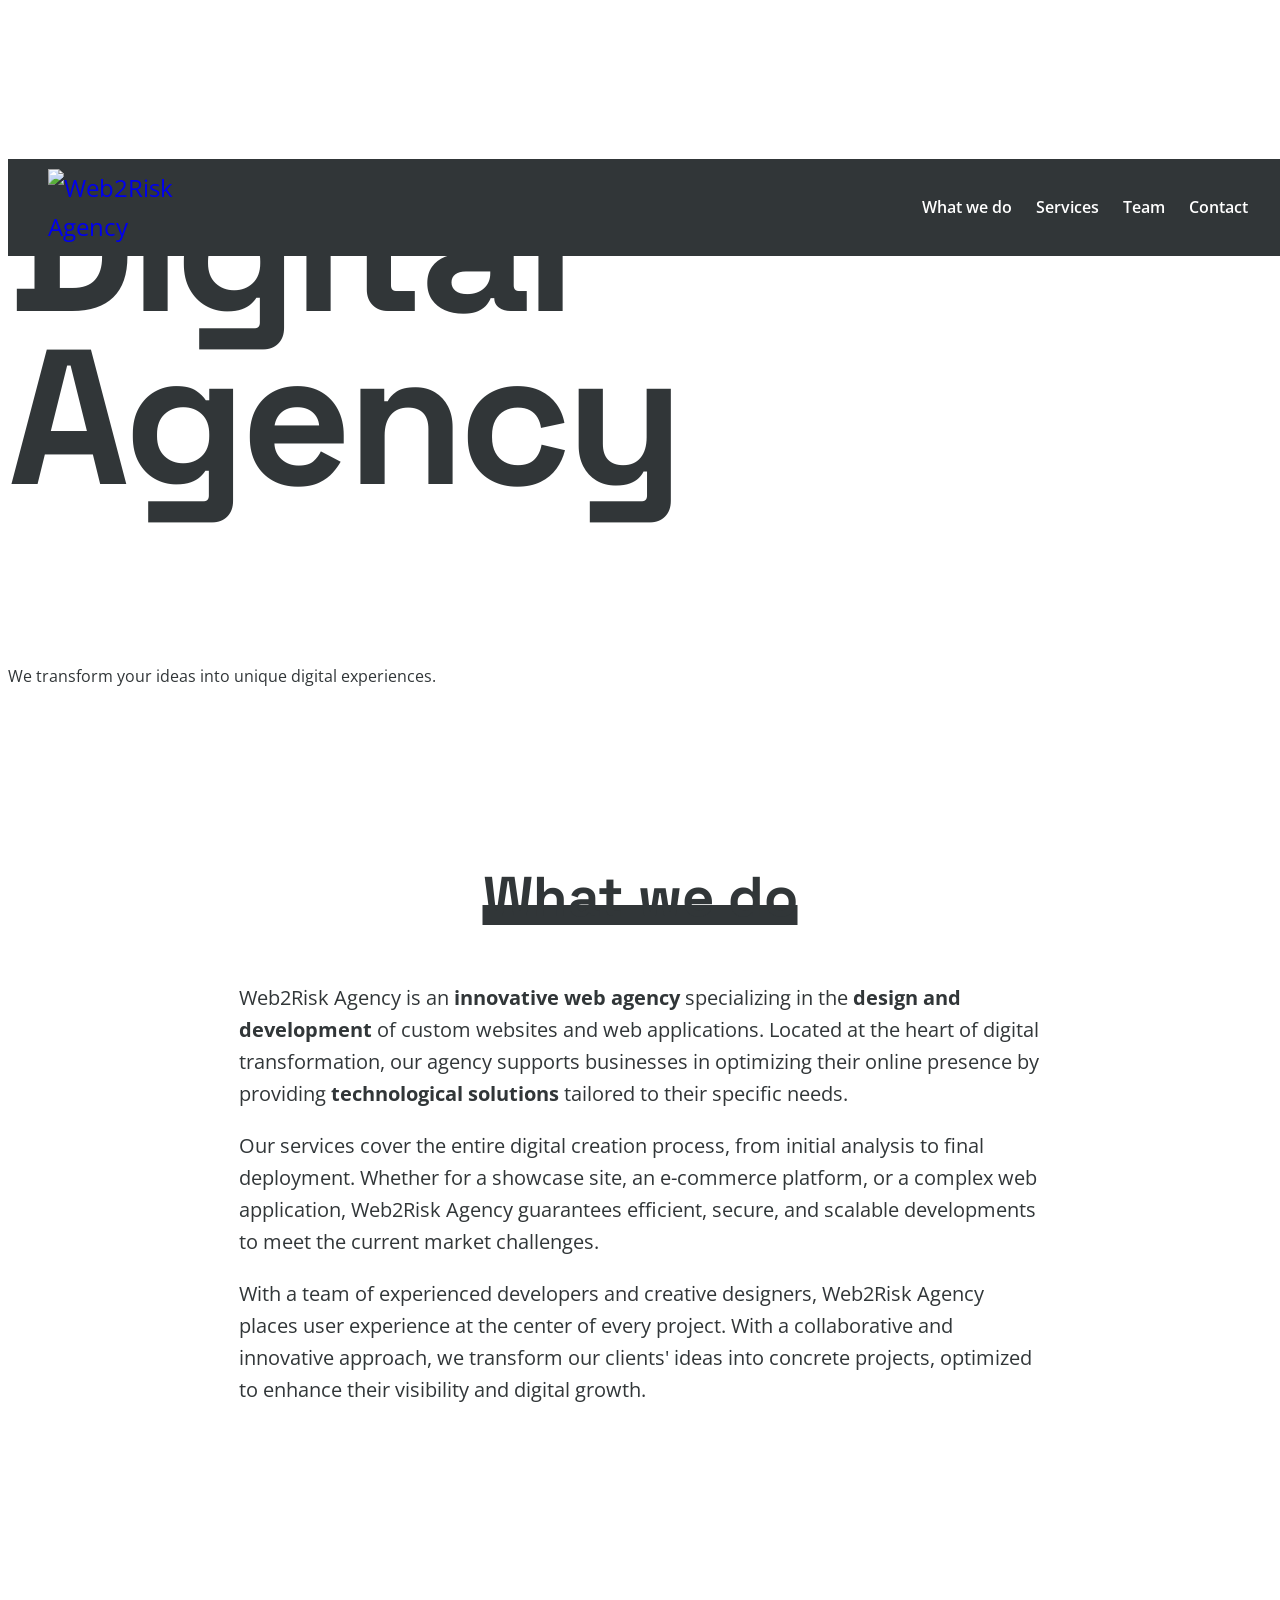
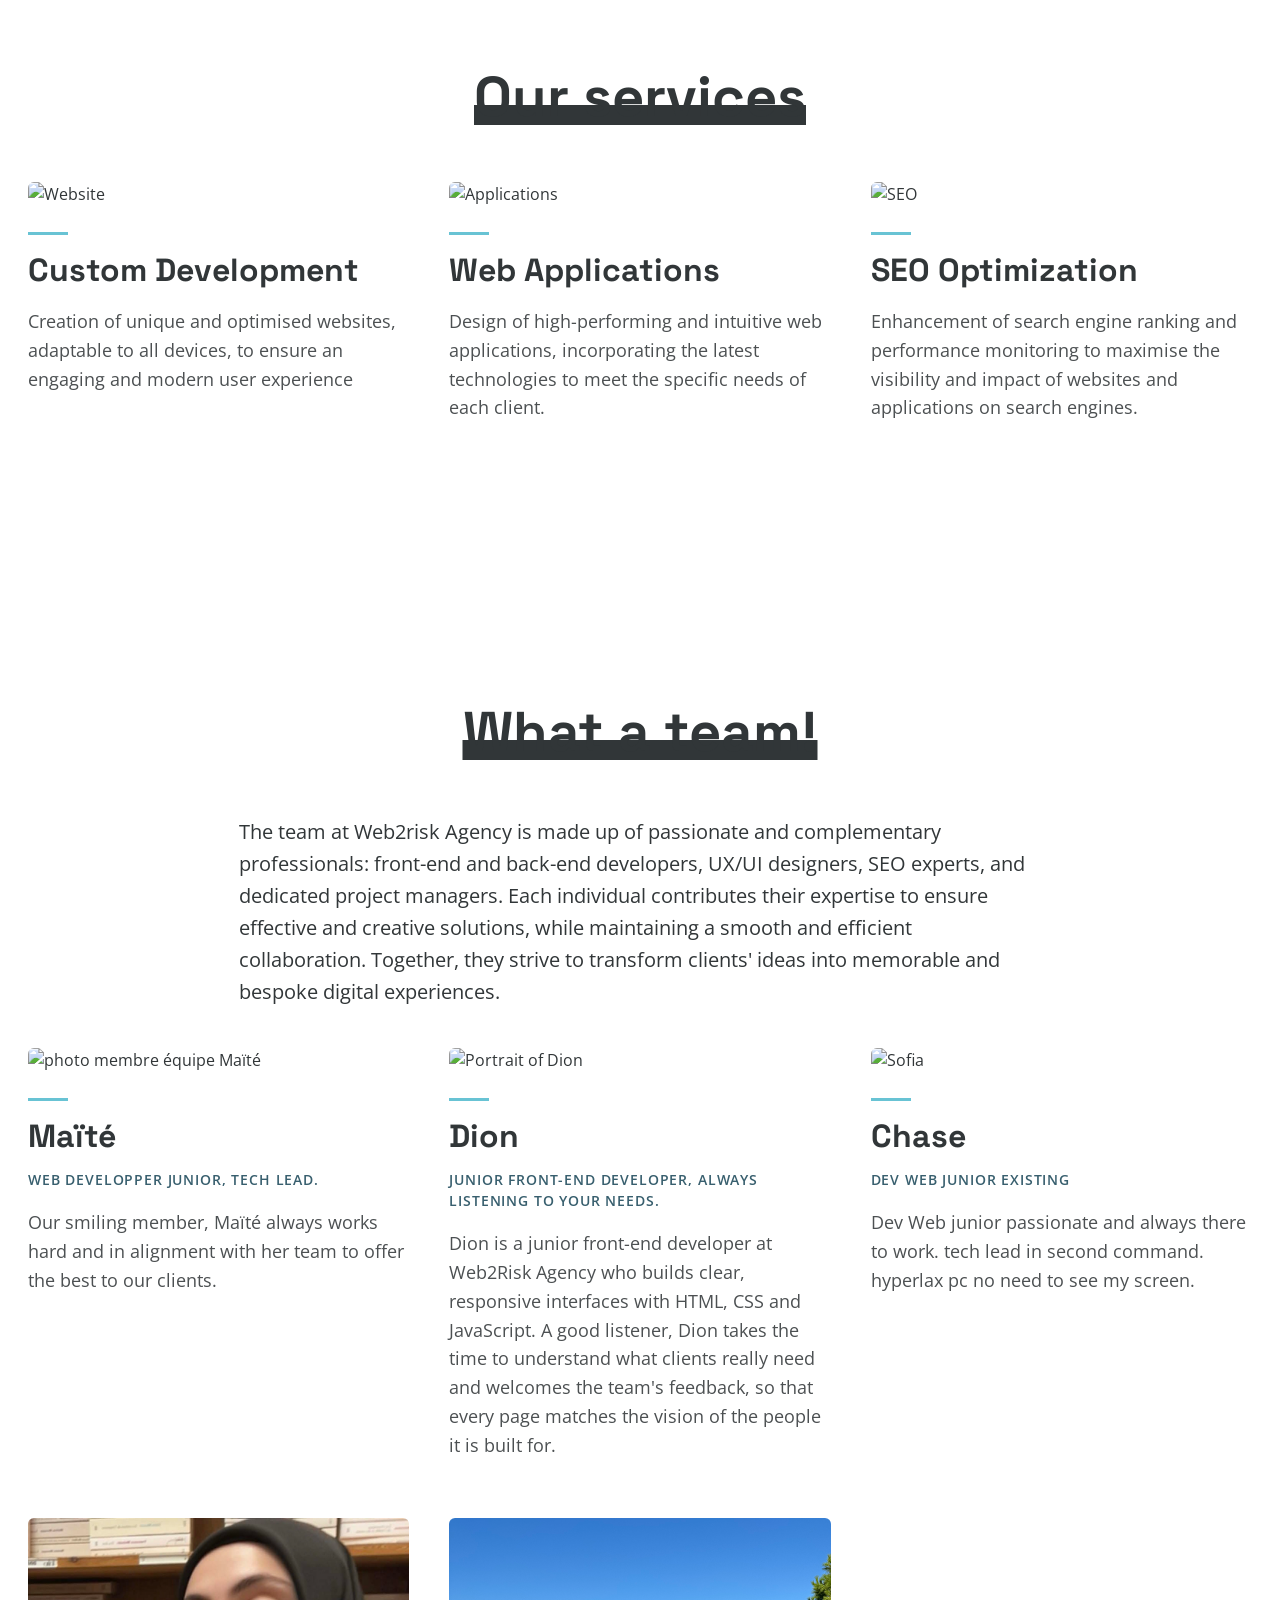
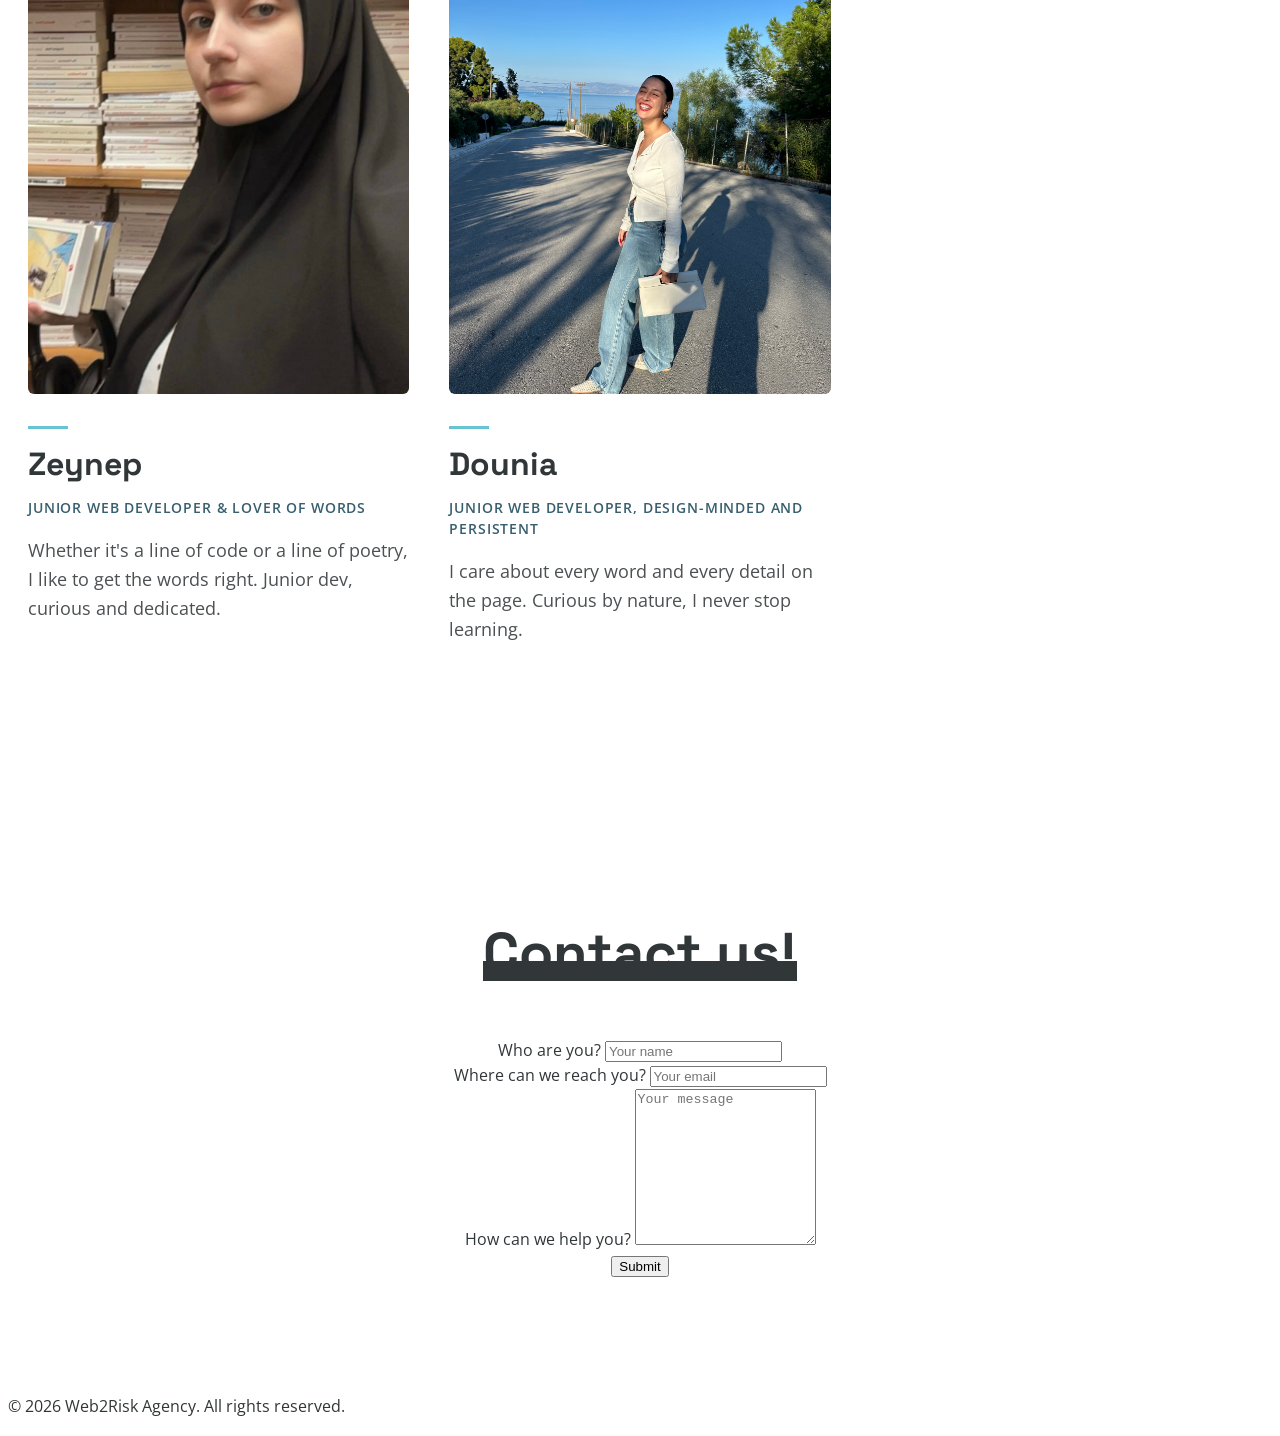
==== index.html @ e130cb5d "Finition de l'ajout des balises dans le head" ====
<!DOCTYPE html>
<html lang="en">
  <head>
    <meta charset="UTF-8">
    <meta name="viewport" content="width=device-width, initial-scale=1.0">

    <title>Web2Risk Agency – Custom websites, web apps & SEO</title>
    <meta name="description" content="Web2Risk Agency designs custom websites and web applications, and boosts your online visibility with SEO. Turn your ideas into unique digital experiences.">

    <meta property="og:title" content="TechDev - Custom websites, web apps & SEO">
    <meta property="og:description" content="TechDev designs custom websites and web applications, and boosts your online visibility with SEO. Turn your ideas into unique digital experiences.">
    <meta property="og:image" content="https://http-production-c087.up.railway.app/assets/img/logo/og-preview.jpg">
    <meta property="og:image:alt" content="Logo TechDev, agence de création de sites web sur mesure">
    <meta property="og:type" content="website">
    <meta property="og:url" content="https://http-production-c087.up.railway.app/">

    <link rel="preconnect" href="https://fonts.googleapis.com">
    <link rel="preconnect" href="https://fonts.gstatic.com" crossorigin>
    <link href="https://fonts.googleapis.com/css2?family=Open+Sans:ital,wght@0,300..800;1,300..800&family=Space+Grotesk:wght@300..700&display=swap" rel="stylesheet">
    <link rel="stylesheet" href="assets/css/reset.css">
    <link rel="stylesheet" href="assets/css/base.css">
    <link rel="stylesheet" href="assets/css/header.css">
    <link rel="stylesheet" href="assets/css/hero.css">
    <link rel="stylesheet" href="assets/css/sections.css">
    <link rel="stylesheet" href="assets/css/cards.css">
    <link rel="stylesheet" href="assets/css/contact.css">
    <link rel="stylesheet" href="assets/css/footer.css">
  </head>
  <body>
    <header>
      <nav class="container">
        <a href="#home" class="logo">
          <img src="./assets/img/logo/web-2-risk-web-agency-white.webp" alt="Web2Risk Agency" width="360" height="138">
        </a>

        <ul class="nav-links">
          <li><a href="#about">What we do</a></li>
          <li><a href="#services">Services</a></li>
          <li><a href="#team">Team</a></li>
          <li><a href="#contact">Contact</a></li>
        </ul>
        
        <div class="burger">
          <span></span>
          <span></span>
          <span></span>
        </div>
      </nav>
    </header>

    <main>
      <section id="home" class="hero">
        <h1><span>Digital Agency</span></h1>
        <p>We transform your ideas into unique digital experiences.</p>
        <div class="overlay"></div>
      </section>
  
      <section id="about" class="section about container">
        <h2>What we do</h2>
  
        <p>Web2Risk Agency is an <strong>innovative web agency</strong> specializing in the <strong>design and development</strong> of custom websites and web applications. Located at the heart of digital transformation, our agency supports businesses in optimizing their online presence by providing <strong>technological solutions</strong> tailored to their specific needs.</p>
        <p>Our services cover the entire digital creation process, from initial analysis to final deployment. Whether for a showcase site, an e-commerce platform, or a complex web application, Web2Risk Agency guarantees efficient, secure, and scalable developments to meet the current market challenges.</p>
        <p>With a team of experienced developers and creative designers, Web2Risk Agency places user experience at the center of every project. With a collaborative and innovative approach, we transform our clients' ideas into concrete projects, optimized to enhance their visibility and digital growth.</p>
      </section>
  
      <section id="services" class="section services container">
        <h2>Our services</h2>
  
        <div class="service-cards">
          <div class="card">
            <img src="./assets/img/services/websites.webp" alt="Website" width="1000" height="656" loading="lazy">
  
            <div class="card-content">
              <h3>Custom Development</h3>
              <p>Creation of unique and optimised websites, adaptable to all devices, to ensure an engaging and modern user experience</p>
            </div>
          </div>
  
          <div class="card">
            <img src="./assets/img/services/applications.webp" alt="Applications" width="1000" height="664" loading="lazy">
            
            <div class="card-content">
              <h3>Web Applications</h3>
              <p>Design of high-performing and intuitive web applications, incorporating the latest technologies to meet the specific needs of each client.</p>
            </div>
          </div>
  
          <div class="card">
            <img src="./assets/img/services/seo.webp" alt="SEO" width="1000" height="668" loading="lazy">
  
            <div class="card-content">
              <h3>SEO Optimization</h3>
              <p>Enhancement of search engine ranking and performance monitoring to maximise the visibility and impact of websites and applications on search engines.</p>
            </div>
          </div>
        </div>
      </section>
  
      <section id="team" class="section team container">
        <h2>What a team!</h2>
        
        <p class="intro">The team at Web2risk Agency is made up of passionate and complementary professionals: front-end and back-end developers, UX/UI designers, SEO experts, and dedicated project managers. Each individual contributes their expertise to ensure effective and creative solutions, while maintaining a smooth and efficient collaboration. Together, they strive to transform clients' ideas into memorable and bespoke digital experiences.</p>

        <div class="team-cards">
          <div class="card">
            <img src="./assets/img/equipe/maite.webp" alt="photo membre équipe Maïté" width="1000" height="1500" loading="lazy">
  
            <div class="card-content">
              <h3>Maïté</h3>
              <p class="card-intro">Web Developper junior, Tech lead.</p>
              <p> Our smiling member, Maïté always works hard and in alignment with her team to offer the best to our clients.</p>
            </div>
          </div>
  
          <div class="card">
            <img src="./assets/img/equipe/dion.webp" alt="Portrait of Dion" width="1000" height="1500" loading="lazy">
  
            <div class="card-content">
              <h3>Dion</h3>
              <p class="card-intro">Junior Front-End Developer, always listening to your needs.</p>
              <p>Dion is a junior front-end developer at Web2Risk Agency who builds clear, responsive interfaces with HTML, CSS and JavaScript. A good listener, Dion takes the time to understand what clients really need and welcomes the team's feedback, so that every page matches the vision of the people it is built for.</p>
            </div>
          </div>
  
          <div class="card">
            <img src="./assets/img/equipe/Untitled.webp" alt="Sofia" width="1000" height="1500" loading="lazy">
  
            <div class="card-content">
              <h3>Chase</h3>
              <p class="card-intro">Dev Web junior existing</p>
              <p>Dev Web junior passionate and always there to work. tech lead in second command.  hyperlax pc no need to see my screen.  </p>
            </div>
          </div>

            <div class="card">
            <img src="./assets/img/equipe/zeynep.jpg" alt="Photo de Zeynep" width="1000" height="1500" loading="lazy">
  
              <div class="card-content">
                <h3>Zeynep</h3>
                <p class="card-intro">Junior Web Developer & Lover of Words</p>
                <p>Whether it's a line of code or a line of poetry, I like to get the words right. Junior dev, curious and dedicated.</p>
              </div>
              </div>
              <div class="card">
            <img src="./assets/img/equipe/Dounia.jpeg" alt="Photo de Dounia" width="1000" height="1500" loading="lazy">
              <div class="card-content">
                <h3>Dounia</h3>
                <p class="card-intro">Junior Web Developer, design-minded and persistent</p>
                <p>I care about every word and every detail on the page. Curious by nature, I never stop learning.</p>
              </div>
          </div>
        </div>
      </section>
  
      <section id="contact" class="section contact">
        <h2>Contact us!</h2>
  
        <span class="status"></span>
  
        <form id="contact-form" action="mail.php" method="POST">
          <div class="form-group">
            <label for="name">Who are you?</label>
            <input type="text" id="name" name="name" placeholder="Your name" required>
          </div>
          
          <div class="form-group">
            <label for="email">Where can we reach you?</label>
            <input type="email" id="email" name="email" placeholder="Your email" required>
          </div>
  
          <div class="form-group">
            <label for="message">How can we help you?</label>
            <textarea id="message" name="message" placeholder="Your message" rows="10" required></textarea>
          </div>
          
          <button id="form-trigger" type="submit">Submit</button>
        </form>
      </section>
    </main>

    <footer>
      <p>&copy; 2026 Web2Risk Agency. All rights reserved.</p>
    </footer>

    <script src="assets/js/scripts.js"></script>
  </body>
</html>
---- assets/css/base.css ----
:root {
  --school-bus-yellow: #fddb00;
  --white: #ffffff;
  --air-force-blue: #568ea3;
  --sky-blue: #68c3d4;
  --onyx: #313638;
  --air-force-blue-dark: color-mix(in oklab, var(--air-force-blue), black 25%);
  --font-family: 'Open Sans', sans-serif;
  --font-family-heading: 'Space Grotesk', sans-serif;
  --space-section: 100px;
  --space-block: 40px;
  --space-text: 20px;
  --gutter: 20px;
  --width-narrow: 500px;
  --text-h2: 3.5rem;
  --text-h3: 2rem;
  --text-lead: 1.25rem;
  --text-body: 1.125rem;
  --text-ui: 1rem;
  --text-small: 0.875rem;
}

/** General elements and typography **/
body {
  font-family: var(--font-family);
  line-height: 1.6;
  color: var(--onyx);
}

h1, h2, h3, h4, h5, h6 {
  font-family: var(--font-family-heading);
}

h1 {
  font-size: clamp(4.5rem, 15vw, 12rem);
  line-height: 0.9;
  letter-spacing: -0.03em;
}

h2 {
  font-size: var(--text-h2);
  font-weight: 700 px;
  margin-bottom: var(--space-block);
  text-decoration: underline;
  text-decoration-color: color-mix(in oklp, var(--sky-blue), white 50%);
  text-decoration-thickness: 0.35em;
  text-underline-offset: -0.2em;
  text-decoration-skip-ink: none;
}

h3 {
  font-size: var(--text-h3);
}

strong {
  font-weight: 700;
}

.container {
  max-width: 1360px;
  margin: 0 auto;
  padding: 0 var(--gutter);
}

/* Responsive */
@media (max-width: 768px) {
  :root {
    --space-section: 60px;
    --text-h2: 2.5rem;
    --text-h3: 1.5rem;
    --text-lead: 1.125rem;
    --text-body: 1rem;
  }
}
---- assets/css/header.css ----
header {
  background: var(--onyx);
  padding: 10px var(--gutter);
  position: fixed;
  width: calc(100% - 2 * var(--gutter));
  z-index: 1000;
}

header nav {
  display: flex;
  align-items: center;
  max-width: 1360px;
  margin: 0 auto;
}

header .logo {
  display: inline-block;
  font-size: 1.5rem;
  text-decoration: none;
}

header .logo img {
  max-width: 180px;
  height: auto;
}

header .nav-links {
  margin-left: auto;
}

header .nav-links li {
  display: inline-block;
  margin: 0 0 0 20px;
}

header .nav-links a {
  position: relative;
  padding-bottom: 4px;
  color: var(--white);
  text-decoration: none;
  font-weight: 600;
  transition: color 0.3s;
}

header .nav-links a:hover {
  color: var(--school-bus-yellow);
}

header .nav-links a::after {
  content: "";
  position: absolute;
  left: 0;
  bottom: 0;
  width: 100%;
  height: 3px;
  background: var(--school-bus-yellow);
  transform: scaleX(0);
  transform-origin: left;
  transition: transform 0.3s ease;
}

header .nav-links a:hover::after,
header .nav-links a:focus-visible::after {
  transform: scaleX(1);
}

/* Responsive */
@media (max-width: 768px) {
  header .container {
    padding-left: 10px;
    padding-right: 10px;
  }

  .nav-links {
    position: absolute;
    top: 100%;
    right: 0;
    background-color: var(--onyx);
    width: 100%;
    height: 100vh;
    transform: translateX(100%);
  }

  header .nav-links li {
    display: block;
    margin: 20px;
  }

  .nav-links.nav-active {
    transform: translateX(0);
  }

  .burger {
    display: flex;
    flex-direction: column;
    justify-content: space-between;
    height: 30px;
    cursor: pointer;
    margin-left: auto;
  }

  .burger span {
    display: block;
    height: 3px;
    width: 25px;
    background-color: var(--onyx);
    border-radius: 3px;
    transition: all 0.3s ease-in-out;
  }

  .burger.toggle span:nth-child(1) {
    transform: rotate(45deg) translate(5px, 5px);
  }

  .burger.toggle span:nth-child(2) {
    opacity: 0;
  }

  .burger.toggle span:nth-child(3) {
    transform: rotate(-45deg) translate(5px, -5px);
  }
}

@media (prefers-reduced-motion: reduce) {
  header .nav-links a::after {
    transition: none;
  }
}
---- assets/css/sections.css ----
.section {
  padding: var(--space-section) var(--gutter);
  text-align: center;
}

/* Same width as two card columns */
.about p, .intro {
  max-width: calc((100% - 2 * var(--space-block)) / 3 * 2 + var(--space-block));
  margin: 0 auto var(--space-text) auto;
  text-align: left;
  font-size: var(--text-lead);
}

.about p:last-child {
  margin-bottom: 0;
}

.intro {
  margin-bottom: var(--space-block);
}

/* Responsive */
@media (max-width: 768px) {
  .about p, .intro {
    max-width: none;
  max-width: var(--width-narrow);

  }
}
---- assets/css/cards.css ----
.service-cards, .team-cards {
  display: grid;
  grid-template-columns: repeat(3, 1fr);
  gap: var(--space-block);
}

.card {
  text-align: left;

  img {
    width: 100%;
    height: auto;
    aspect-ratio: 3 / 2;
    object-fit: cover;
    border-radius: 6px;
    transition: transform 0.3s ease, box-shadow 0.3s ease;
  }

  &:hover img {
    transform: translateY(-4px);
    box-shadow: 0 12px 24px rgba(49, 54, 56, 0.15);
  }
}

.team-cards .card img {
  aspect-ratio: 4 / 5;
  object-position: center top;
}

.card-content {
  padding-top: 24px;

  &::before {
    content: "";
    display: block;
    width: 40px;
    height: 3px;
    margin-bottom: 16px;
    background: var(--sky-blue);
  }

  p.card-intro {
    margin-bottom: 12px;
    font-size: 0.875rem;
    font-weight: 600;
    text-transform: uppercase;
    letter-spacing: 0.06em;
    line-height: 1.5;
    color: var(--air-force-blue-dark);
  }

  p {
    font-size: var(--text-body);
    color: color-mix(in oklab, var(--onyx), white 15%);
  }
}

.card h3 {
  margin: 0 0 8px 0;
  font-weight: 700;
  line-height: 1.2;
}

/* Responsive: one column, as wide as the form, instead of 2 cards + 1 orphan */
@media (max-width: 900px) {
  .service-cards, .team-cards {
    grid-template-columns: 1fr;
    max-width: var(--width-narrow);
    margin: 0 auto;
  }
}

@media (prefers-reduced-motion: reduce){
  .card img,
  .card:hover img {
    transition: none;
    transform: none;
  }
}
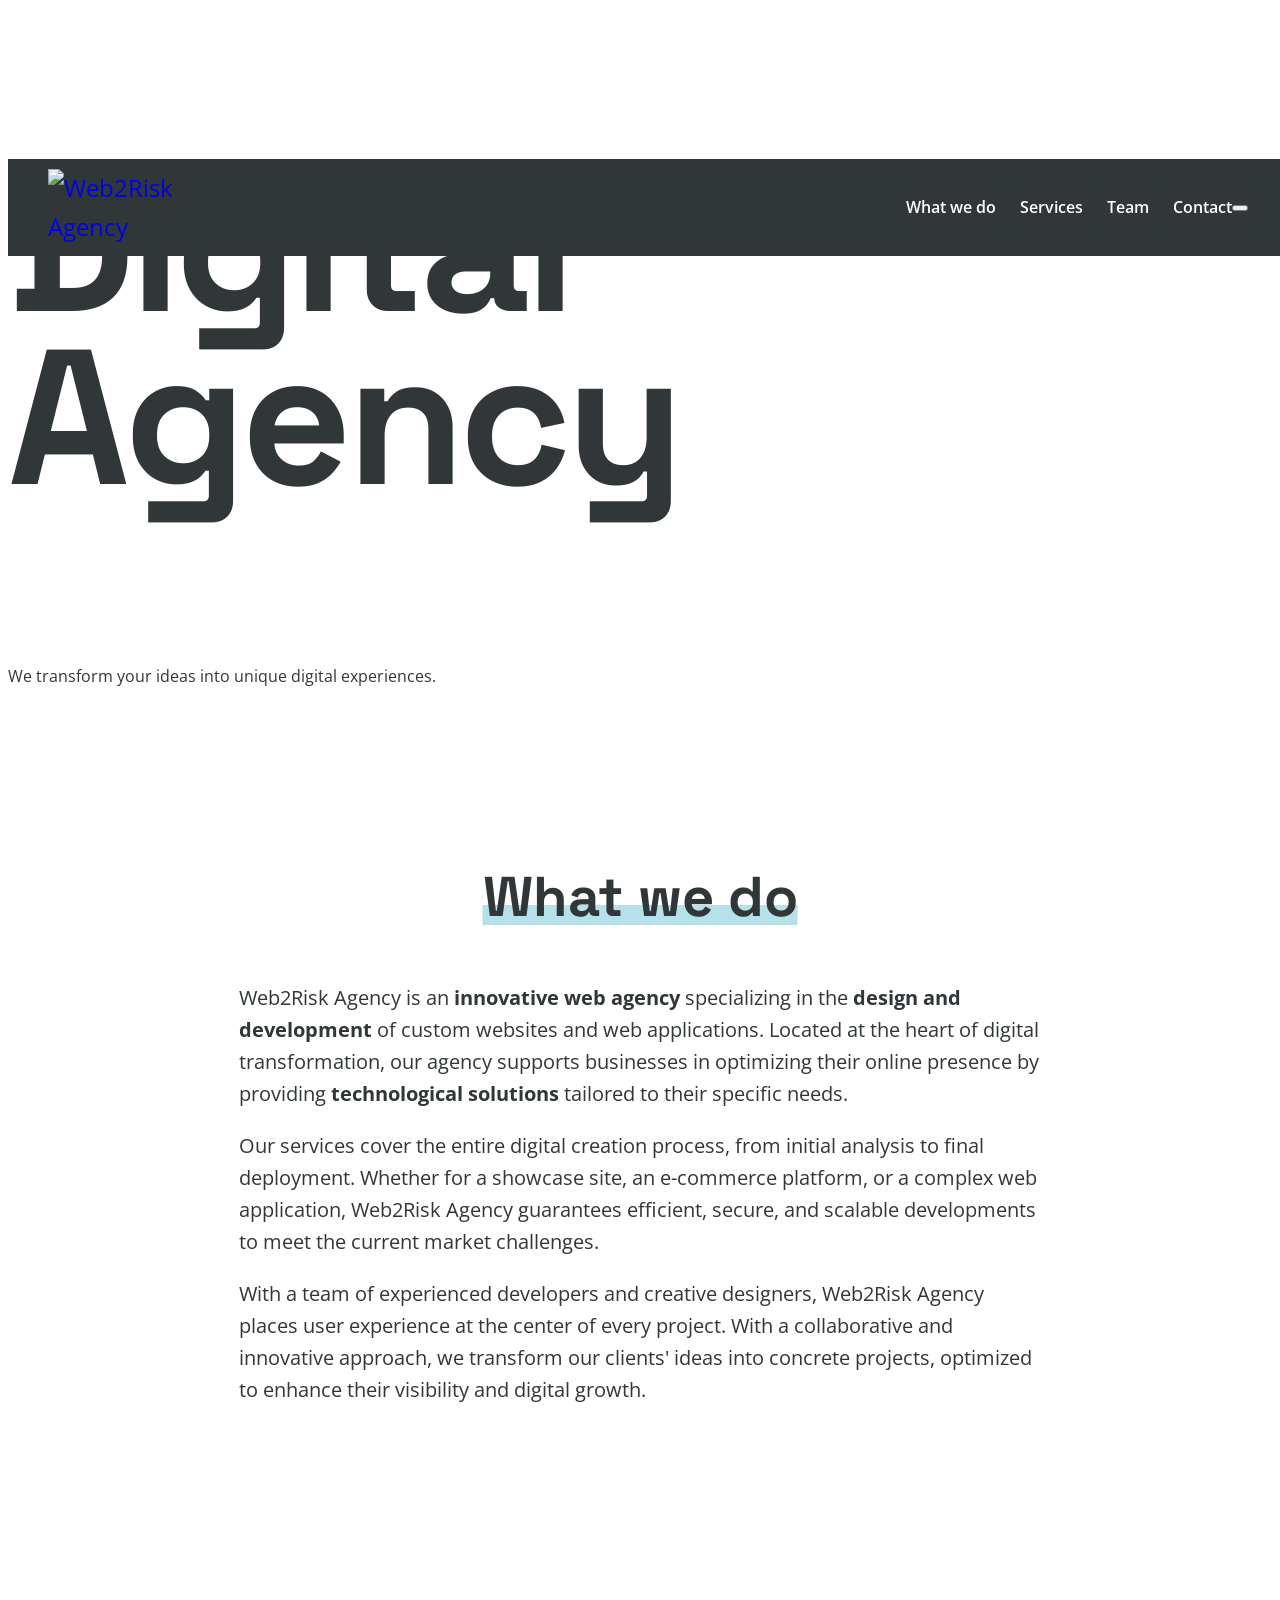
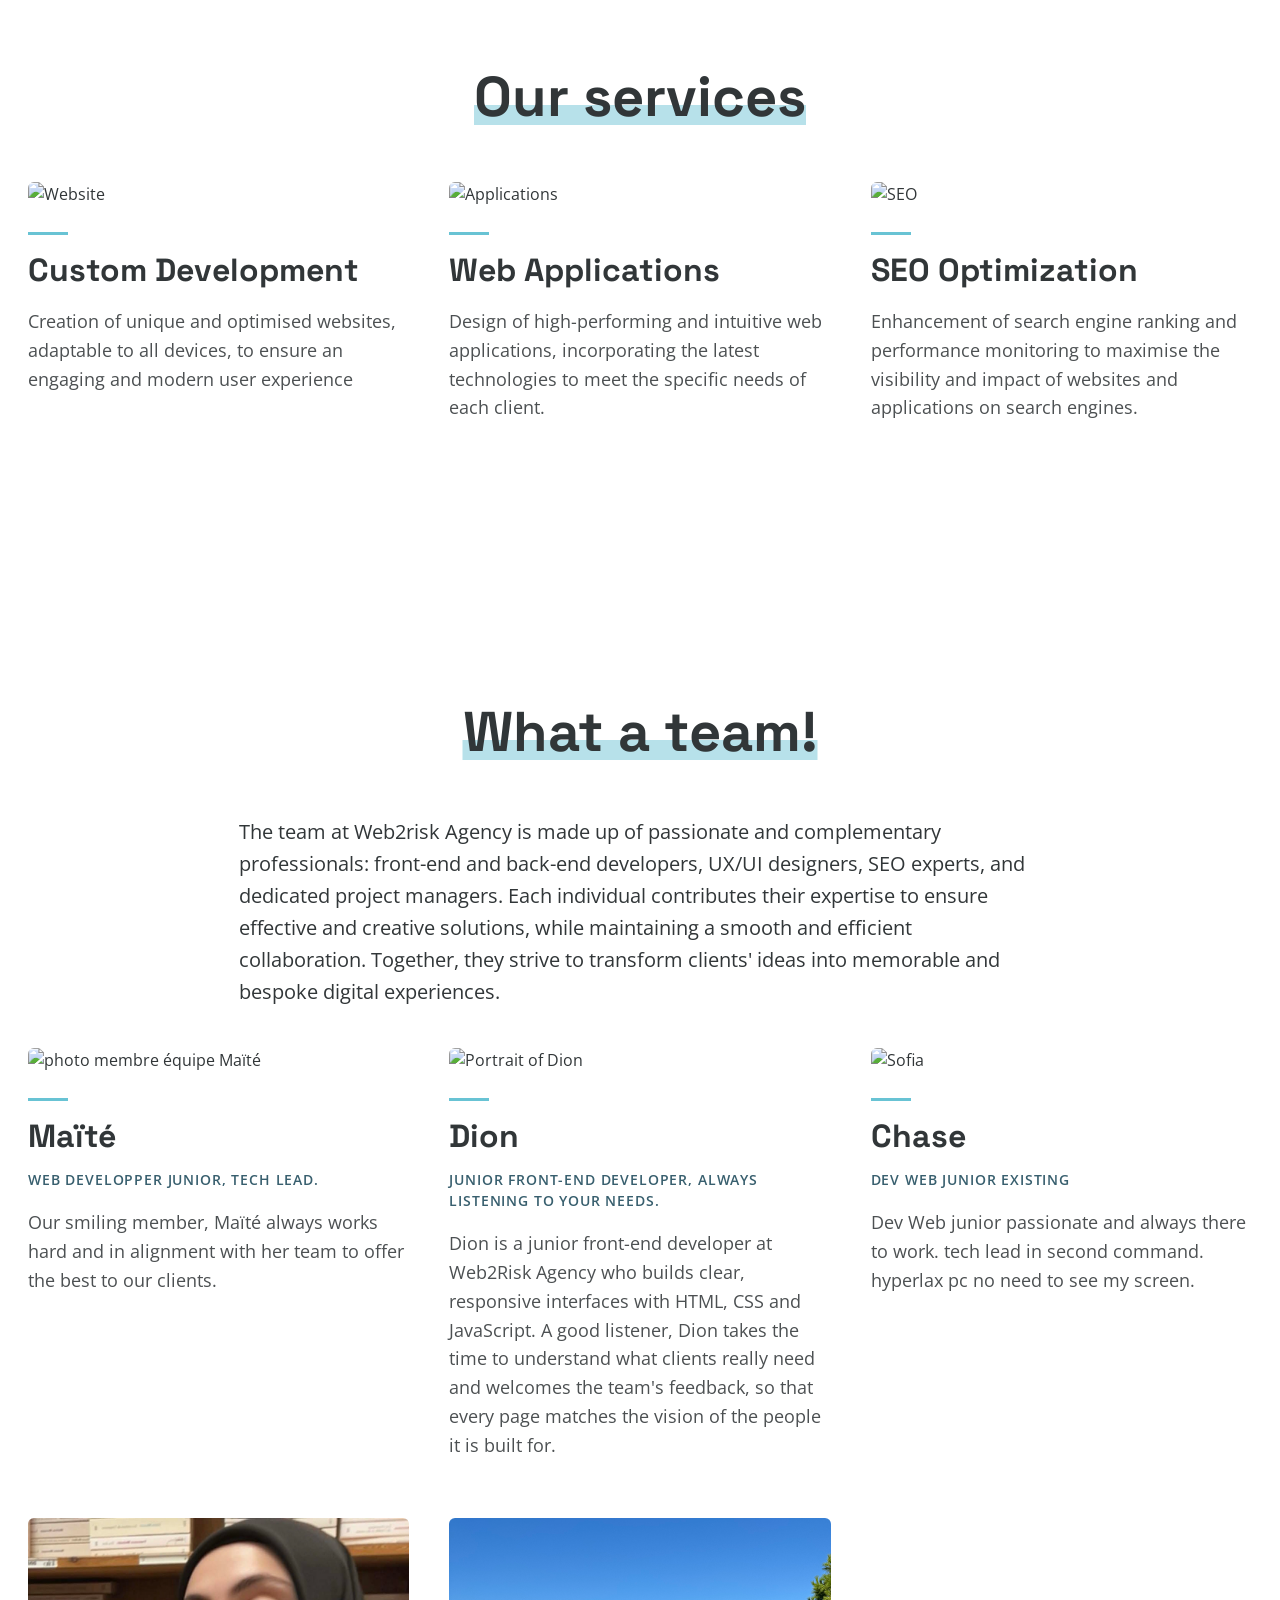
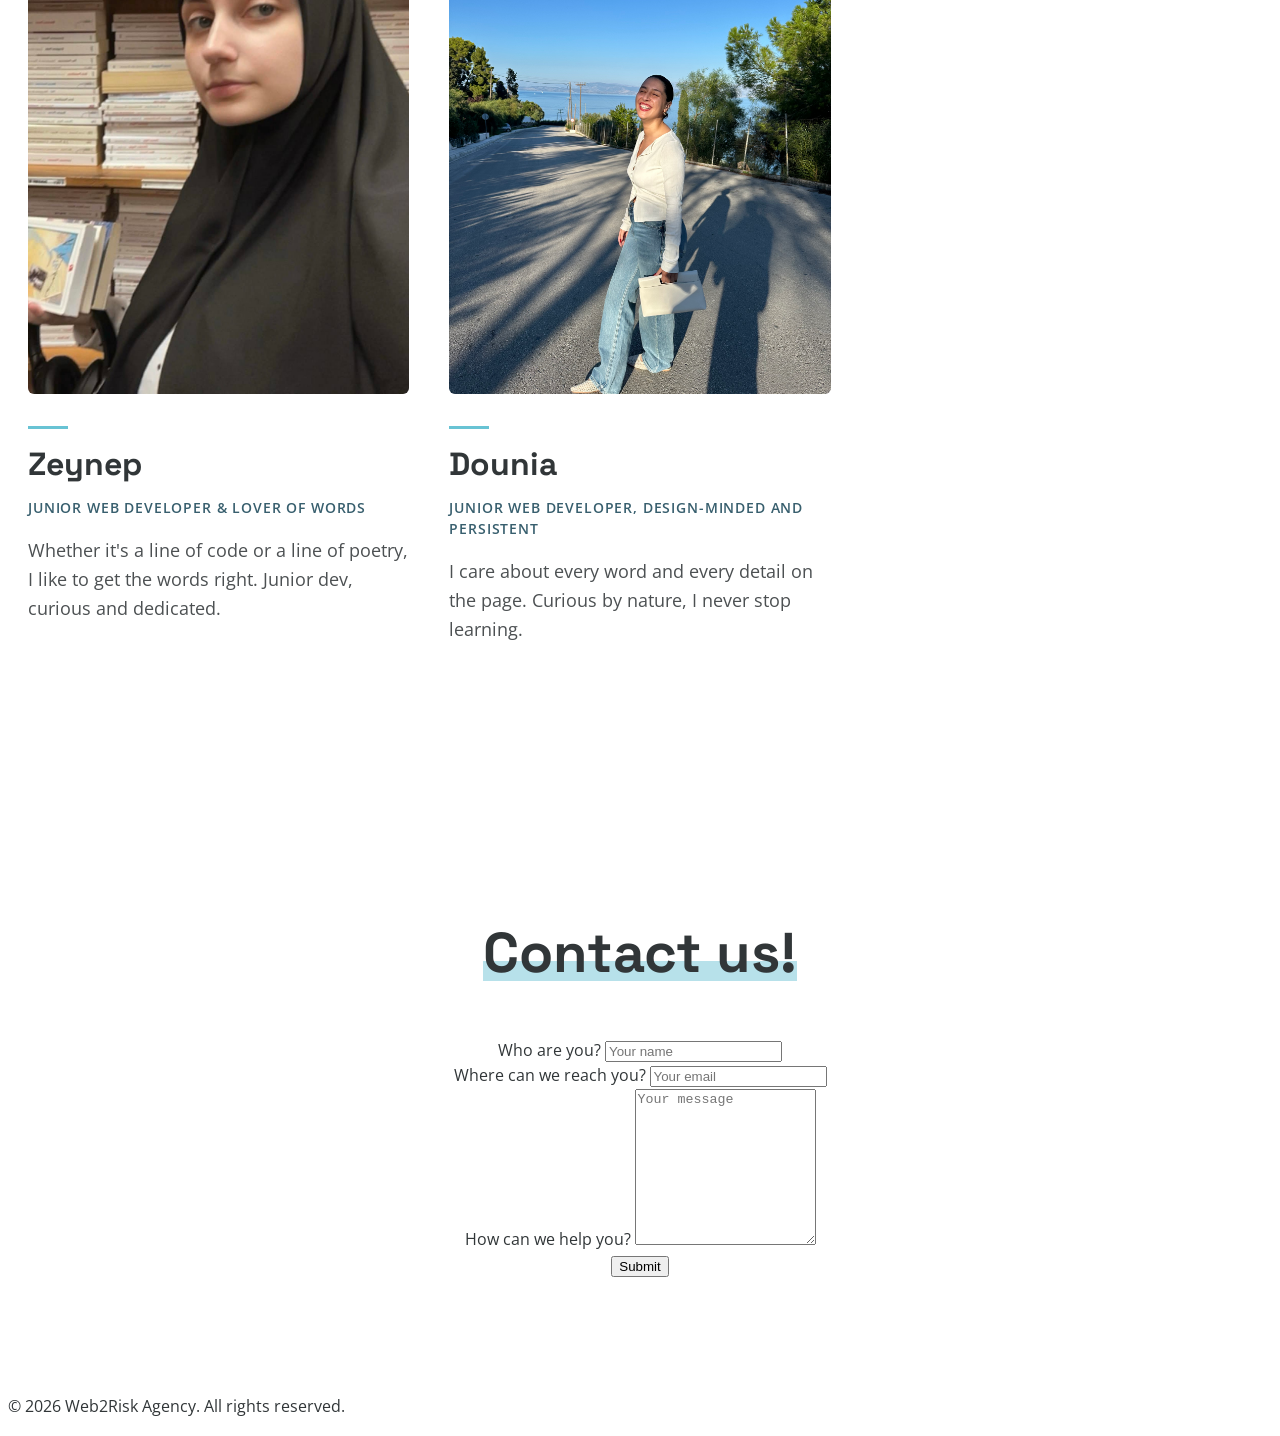
==== commit 7744eb21: "Merge 2d78c225aaa82171143a59da54ddcbbaea59e41a into 9d1f7b79fe0aba17611be22bafe94c37241c6b15" ====
--- a/index.html
+++ b/index.html
@@ -40,11 +40,11 @@
           <li><a href="#contact">Contact</a></li>
         </ul>
         
-        <div class="burger">
+        <button class="burger">
           <span></span>
           <span></span>
           <span></span>
-        </div>
+        </button>
       </nav>
     </header>
 
@@ -155,7 +155,7 @@
       <section id="contact" class="section contact">
         <h2>Contact us!</h2>
   
-        <span class="status"></span>
+        <span class="status" aria-live="polite"></span>
   
         <form id="contact-form" action="mail.php" method="POST">
           <div class="form-group">
--- a/assets/css/base.css
+++ b/assets/css/base.css
@@ -12,12 +12,26 @@
   --space-text: 20px;
   --gutter: 20px;
   --width-narrow: 500px;
+  --header-height: 100px;
   --text-h2: 3.5rem;
   --text-h3: 2rem;
   --text-lead: 1.25rem;
   --text-body: 1.125rem;
   --text-ui: 1rem;
   --text-small: 0.875rem;
+}
+
+/** Smooth scrolling and anchor offset **/
+html {
+  scroll-behavior: smooth;
+}
+
+section[id] {
+  scroll-margin-top: var(--header-height);
+}
+
+#home {
+  scroll-margin-top: 0;
 }
 
 /** General elements and typography **/
@@ -39,10 +53,10 @@
 
 h2 {
   font-size: var(--text-h2);
-  font-weight: 700 px;
+  font-weight: 700;
   margin-bottom: var(--space-block);
   text-decoration: underline;
-  text-decoration-color: color-mix(in oklp, var(--sky-blue), white 50%);
+  text-decoration-color: color-mix(in oklab, var(--sky-blue), white 50%);
   text-decoration-thickness: 0.35em;
   text-underline-offset: -0.2em;
   text-decoration-skip-ink: none;
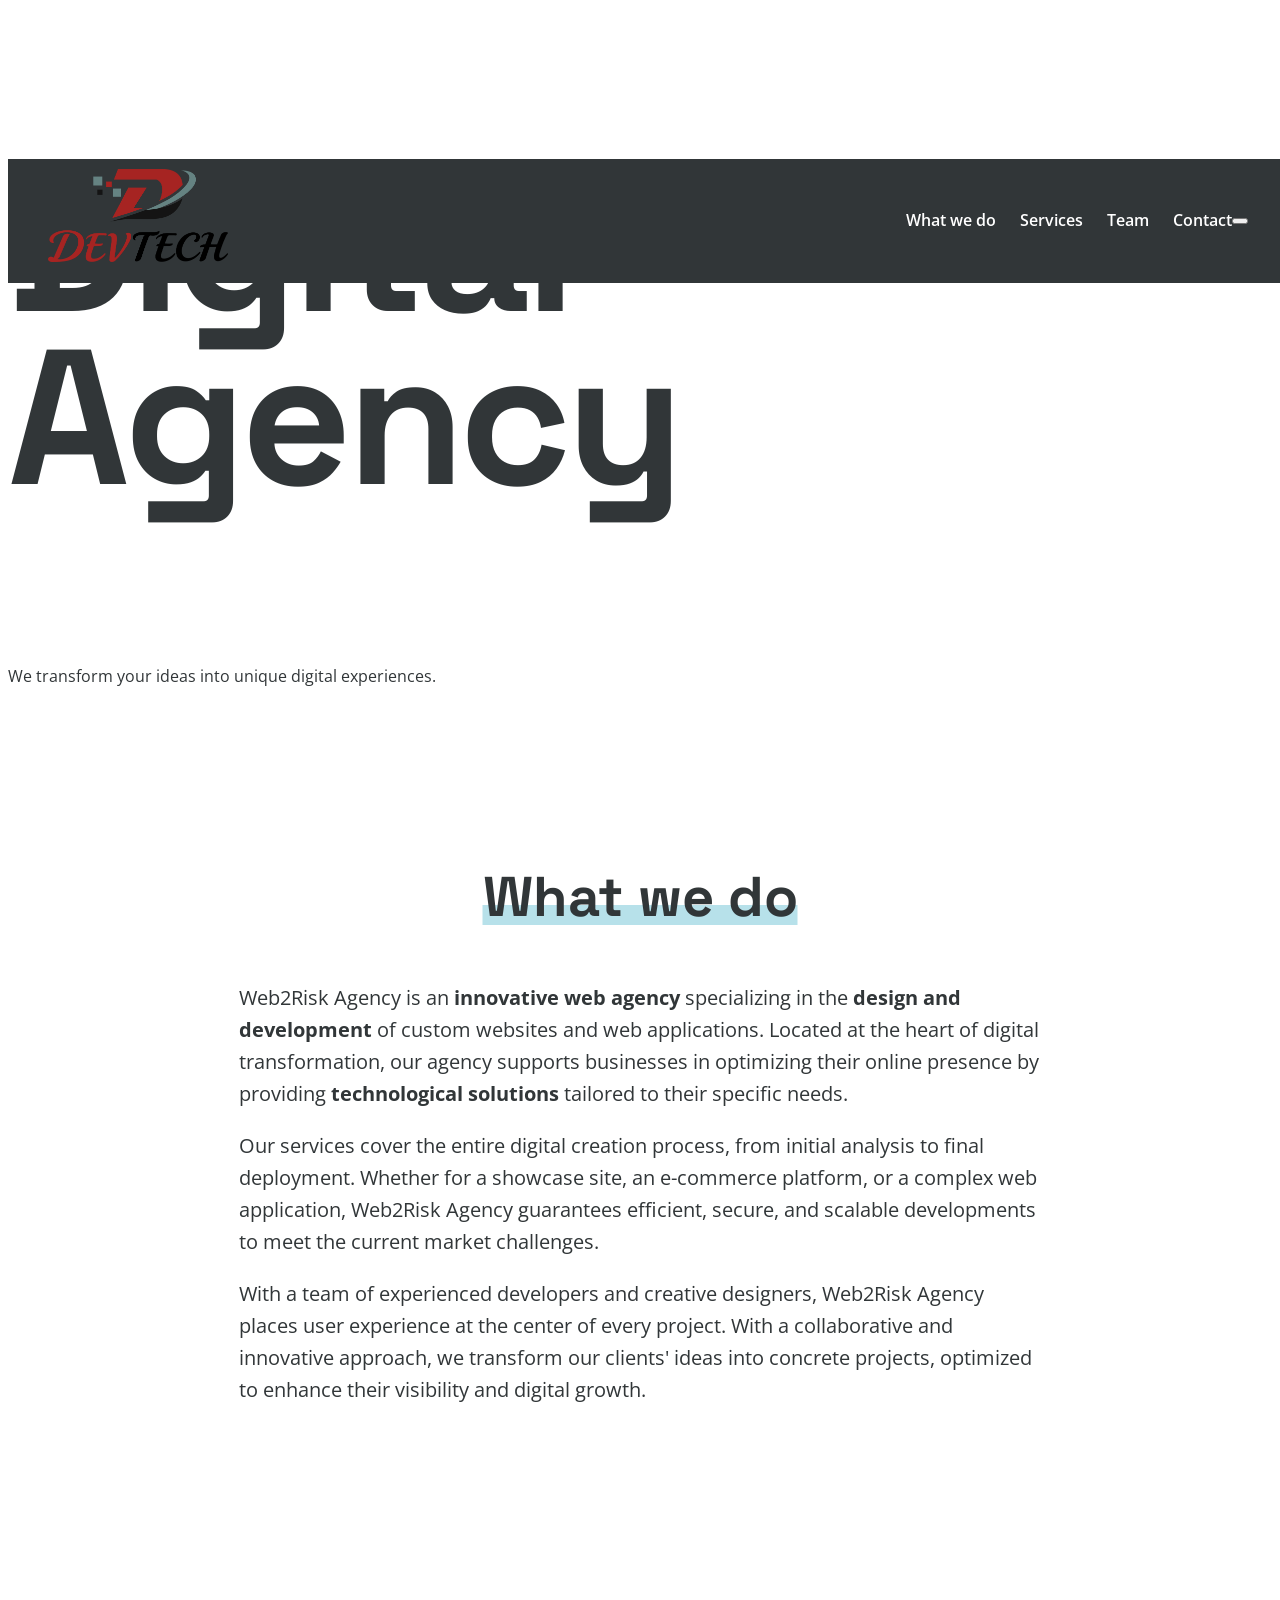
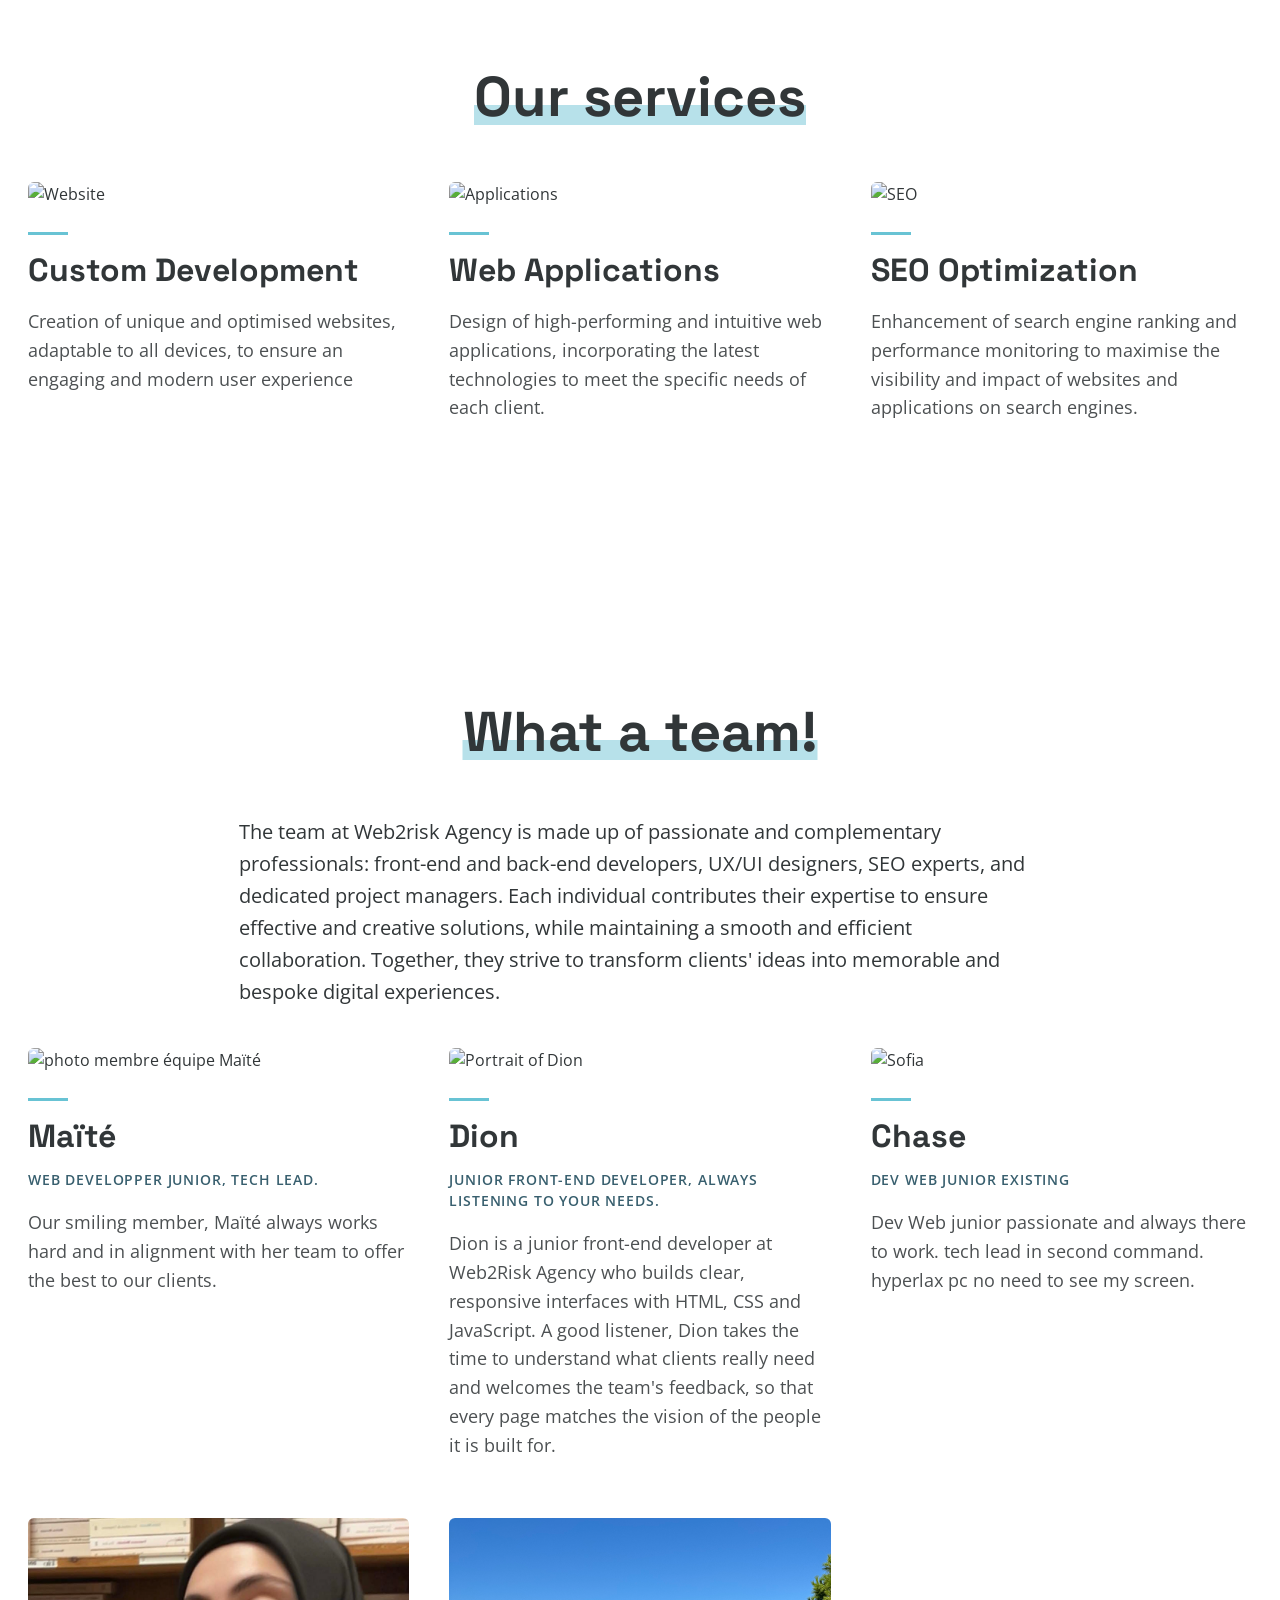
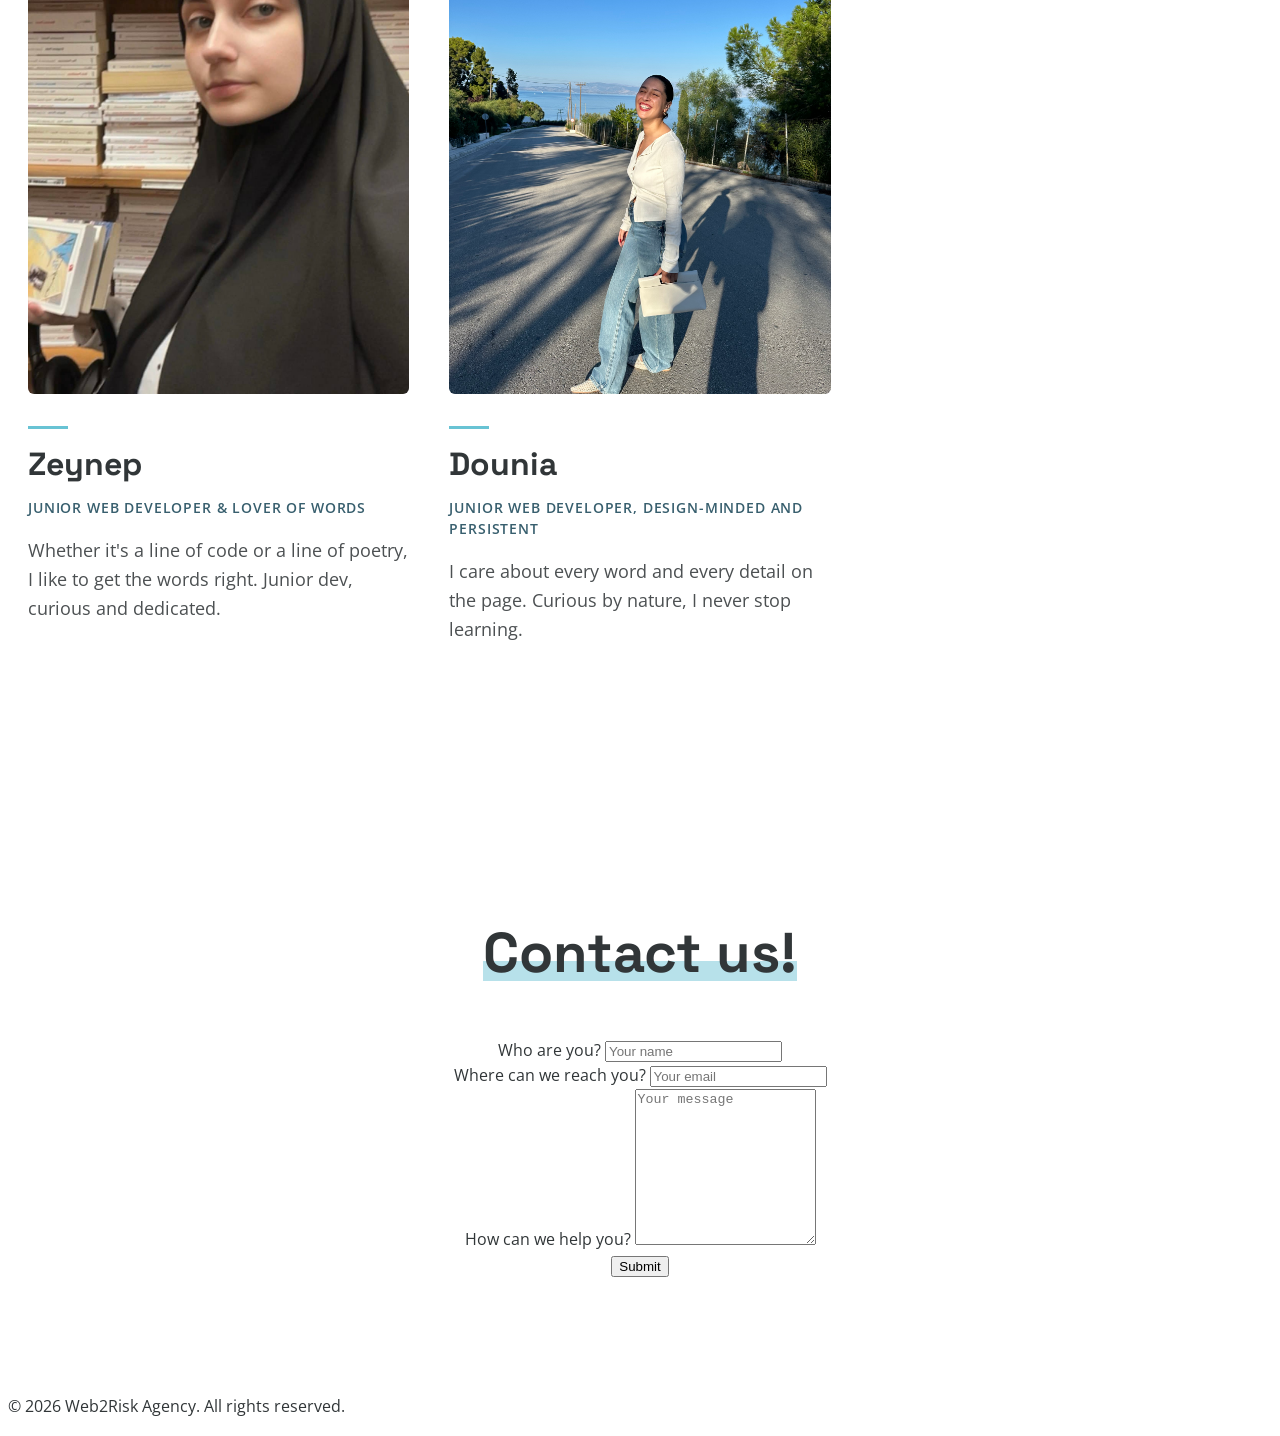
==== commit ec8efc40: "Merge pull request #12 from efp-be/feature/new_logo add new logo Devtech and replace the old one in " ====
--- a/index.html
+++ b/index.html
@@ -30,7 +30,7 @@
     <header>
       <nav class="container">
         <a href="#home" class="logo">
-          <img src="./assets/img/logo/web-2-risk-web-agency-white.webp" alt="Web2Risk Agency" width="360" height="138">
+          <img src="./assets/img/logo/Logo Devtech_smaller.png" alt="Logo Devtech" width="360" height="138">
         </a>
 
         <ul class="nav-links">
@@ -160,17 +160,17 @@
         <form id="contact-form" action="mail.php" method="POST">
           <div class="form-group">
             <label for="name">Who are you?</label>
-            <input type="text" id="name" name="name" placeholder="Your name" required>
+            <input type="text" id="name" name="name" placeholder="Your name" maxlength="100" autocomplete="name" required>
           </div>
           
           <div class="form-group">
             <label for="email">Where can we reach you?</label>
-            <input type="email" id="email" name="email" placeholder="Your email" required>
+            <input type="email" id="email" name="email" placeholder="Your email" autocomplete="email" required>
           </div>
   
           <div class="form-group">
             <label for="message">How can we help you?</label>
-            <textarea id="message" name="message" placeholder="Your message" rows="10" required></textarea>
+            <textarea id="message" name="message" placeholder="Your message" rows="10" maxlength="5000" required></textarea>
           </div>
           
           <button id="form-trigger" type="submit">Submit</button>
--- a/assets/css/base.css
+++ b/assets/css/base.css
@@ -10,6 +10,10 @@
   --space-section: 100px;
   --space-block: 40px;
   --space-text: 20px;
+  --space-xs: 8px;
+  --space-sm: 12px;
+  --space-md: 16px;
+  --space-lg: 24px;
   --gutter: 20px;
   --width-narrow: 500px;
   --header-height: 100px;
@@ -41,7 +45,12 @@
   color: var(--onyx);
 }
 
-h1, h2, h3, h4, h5, h6 {
+h1,
+h2,
+h3,
+h4,
+h5,
+h6 {
   font-family: var(--font-family-heading);
 }
 
@@ -85,4 +94,4 @@
     --text-lead: 1.125rem;
     --text-body: 1rem;
   }
-}
+}
--- a/assets/css/cards.css
+++ b/assets/css/cards.css
@@ -28,19 +28,19 @@
 }
 
 .card-content {
-  padding-top: 24px;
+  padding-top: var(--space-lg);
 
   &::before {
     content: "";
     display: block;
     width: 40px;
     height: 3px;
-    margin-bottom: 16px;
+    margin-bottom: var(--space-md);
     background: var(--sky-blue);
   }
 
   p.card-intro {
-    margin-bottom: 12px;
+    margin-bottom: var(--space-sm);
     font-size: 0.875rem;
     font-weight: 600;
     text-transform: uppercase;
@@ -56,12 +56,12 @@
 }
 
 .card h3 {
-  margin: 0 0 8px 0;
+  margin: 0 0 var(--space-xs) 0;
   font-weight: 700;
   line-height: 1.2;
 }
 
-/* Responsive: one column, as wide as the form, instead of 2 cards + 1 orphan */
+/* Responsive : une seule colonne, aussi large que le formulaire, au lieu de 2 cartes + 1 orpheline */
 @media (max-width: 900px) {
   .service-cards, .team-cards {
     grid-template-columns: 1fr;
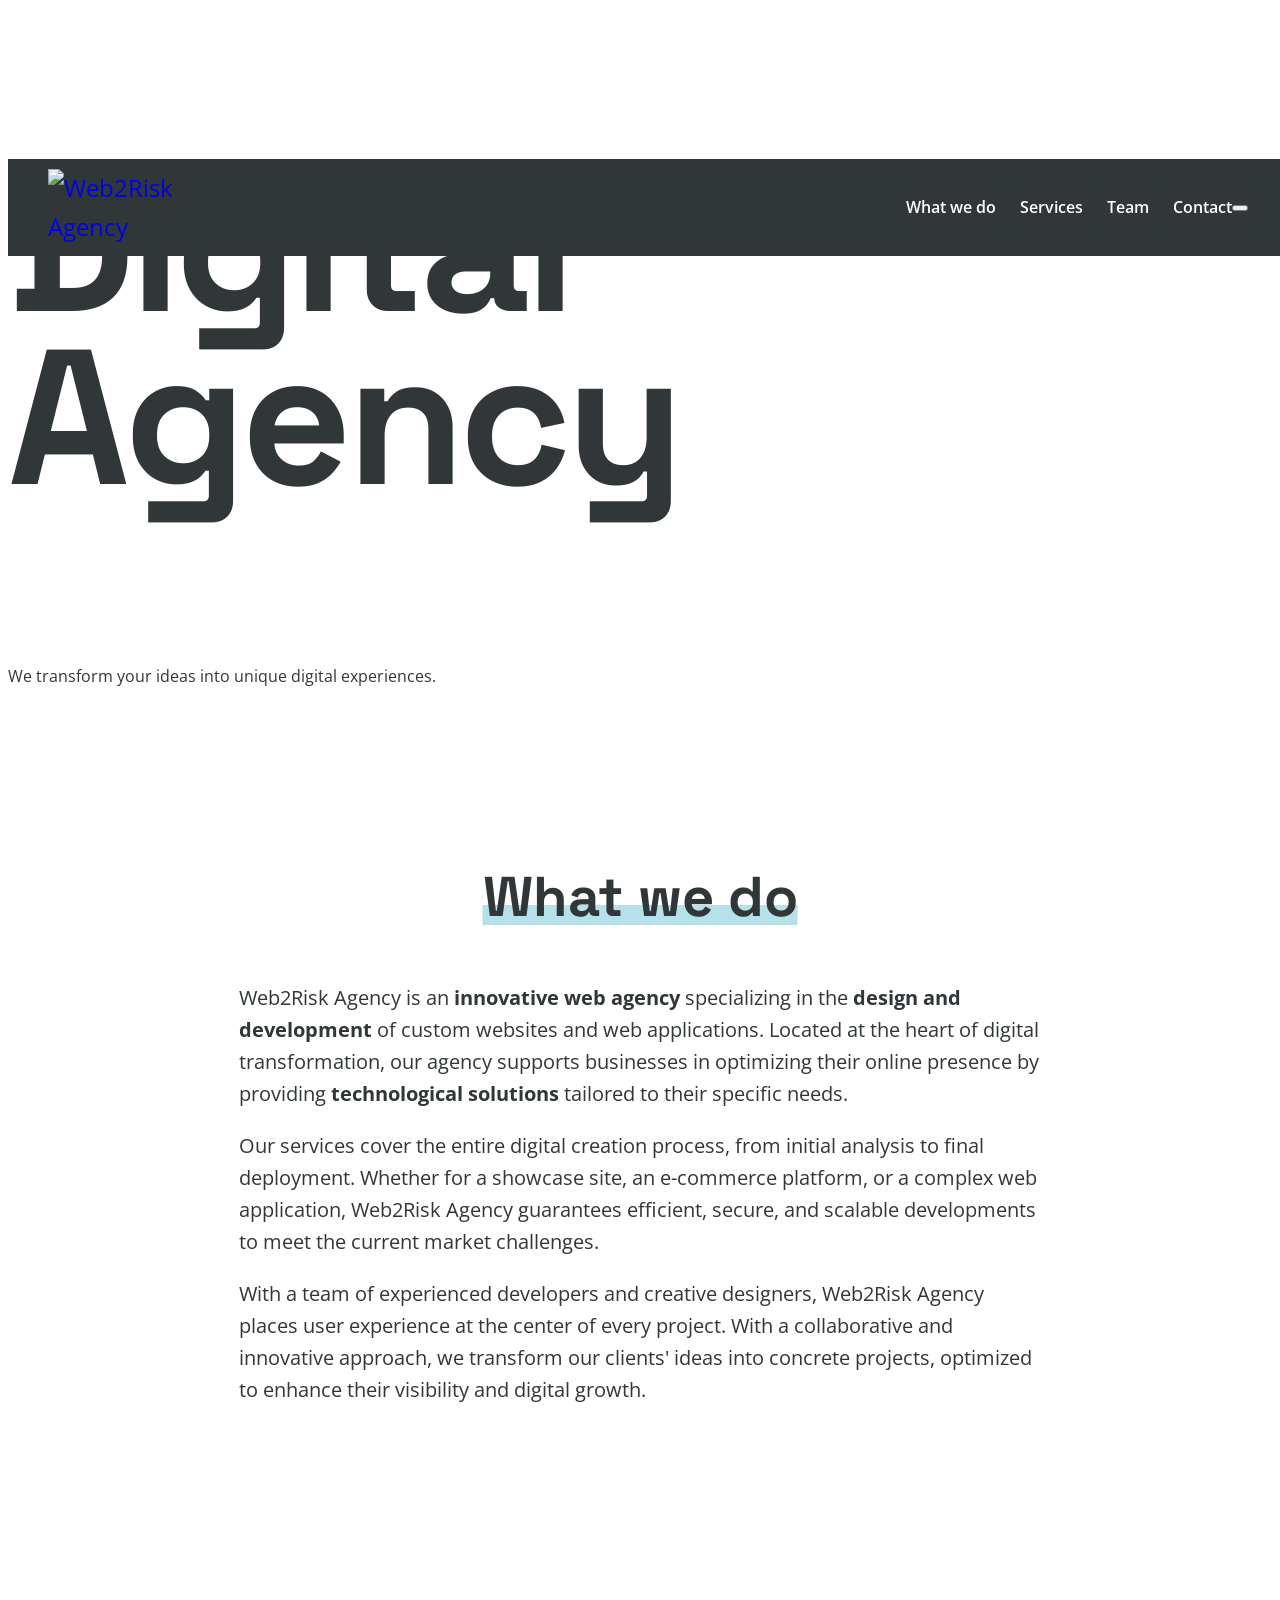
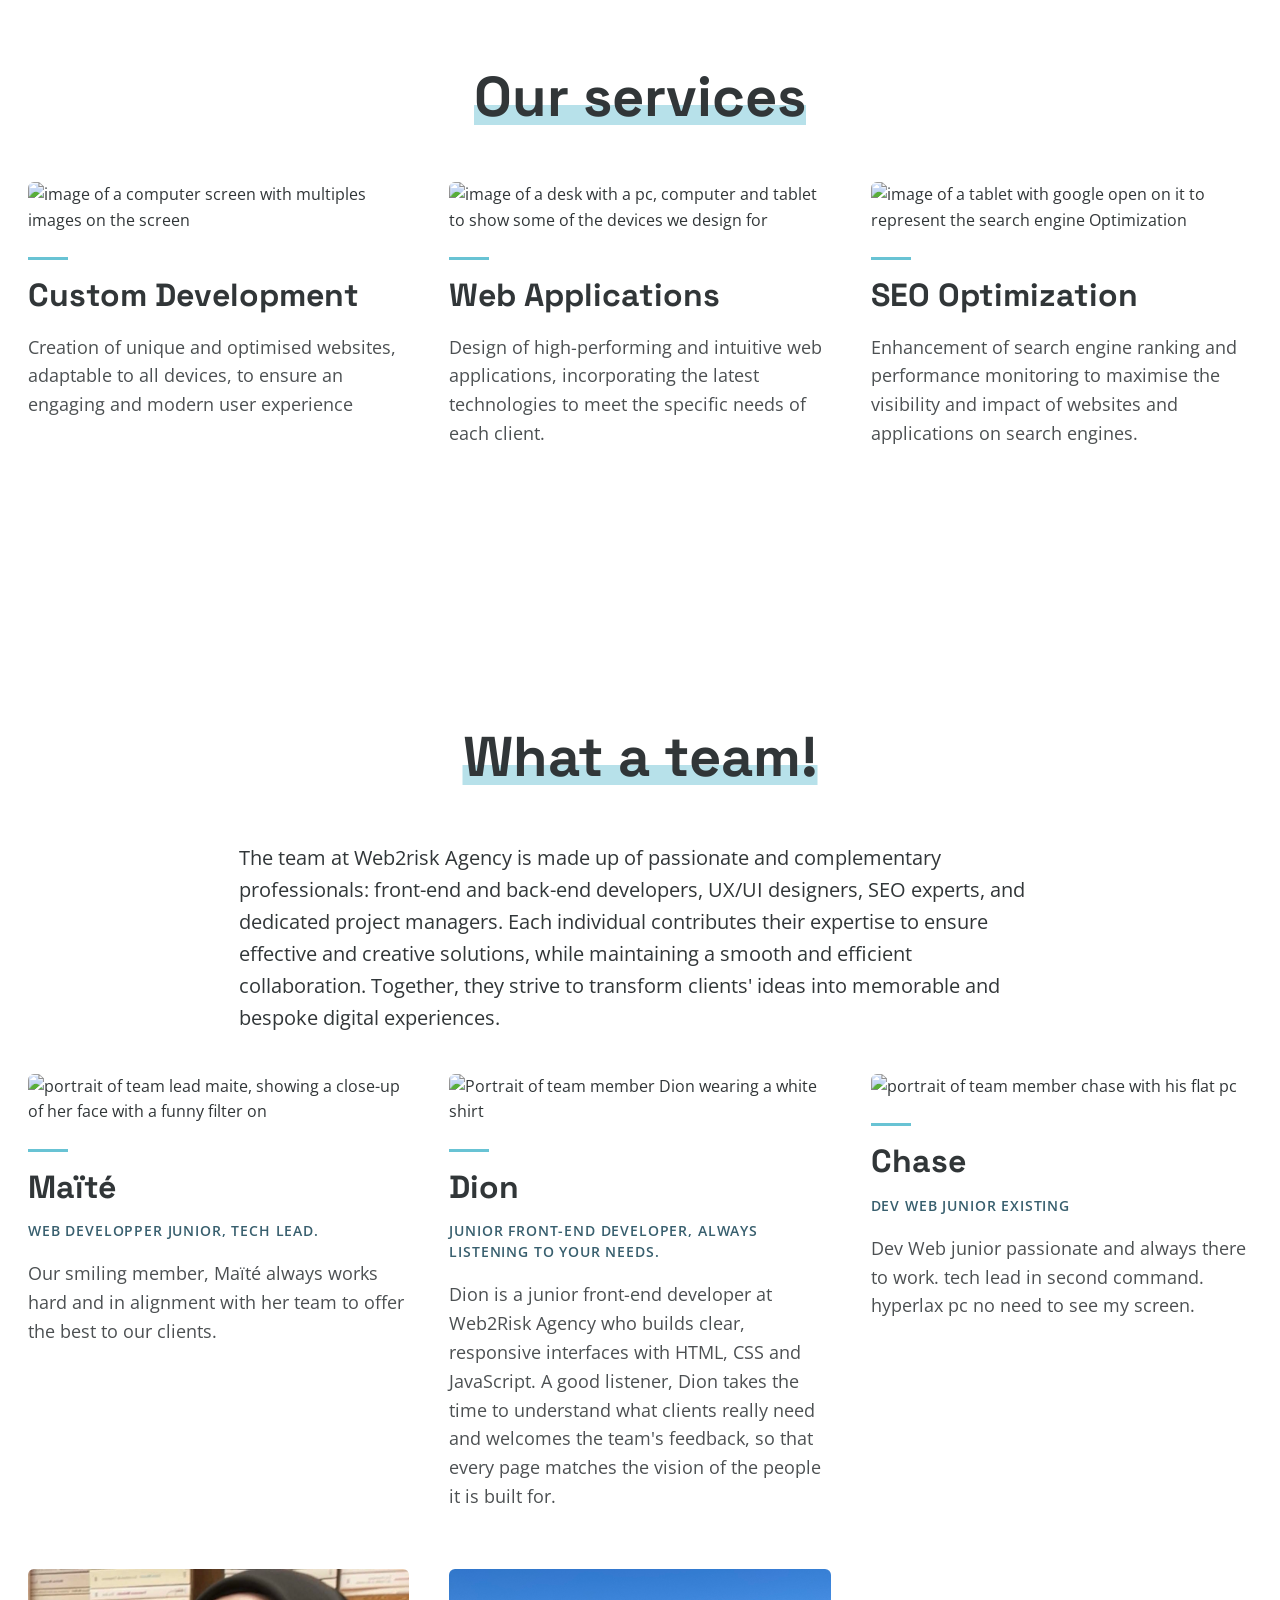
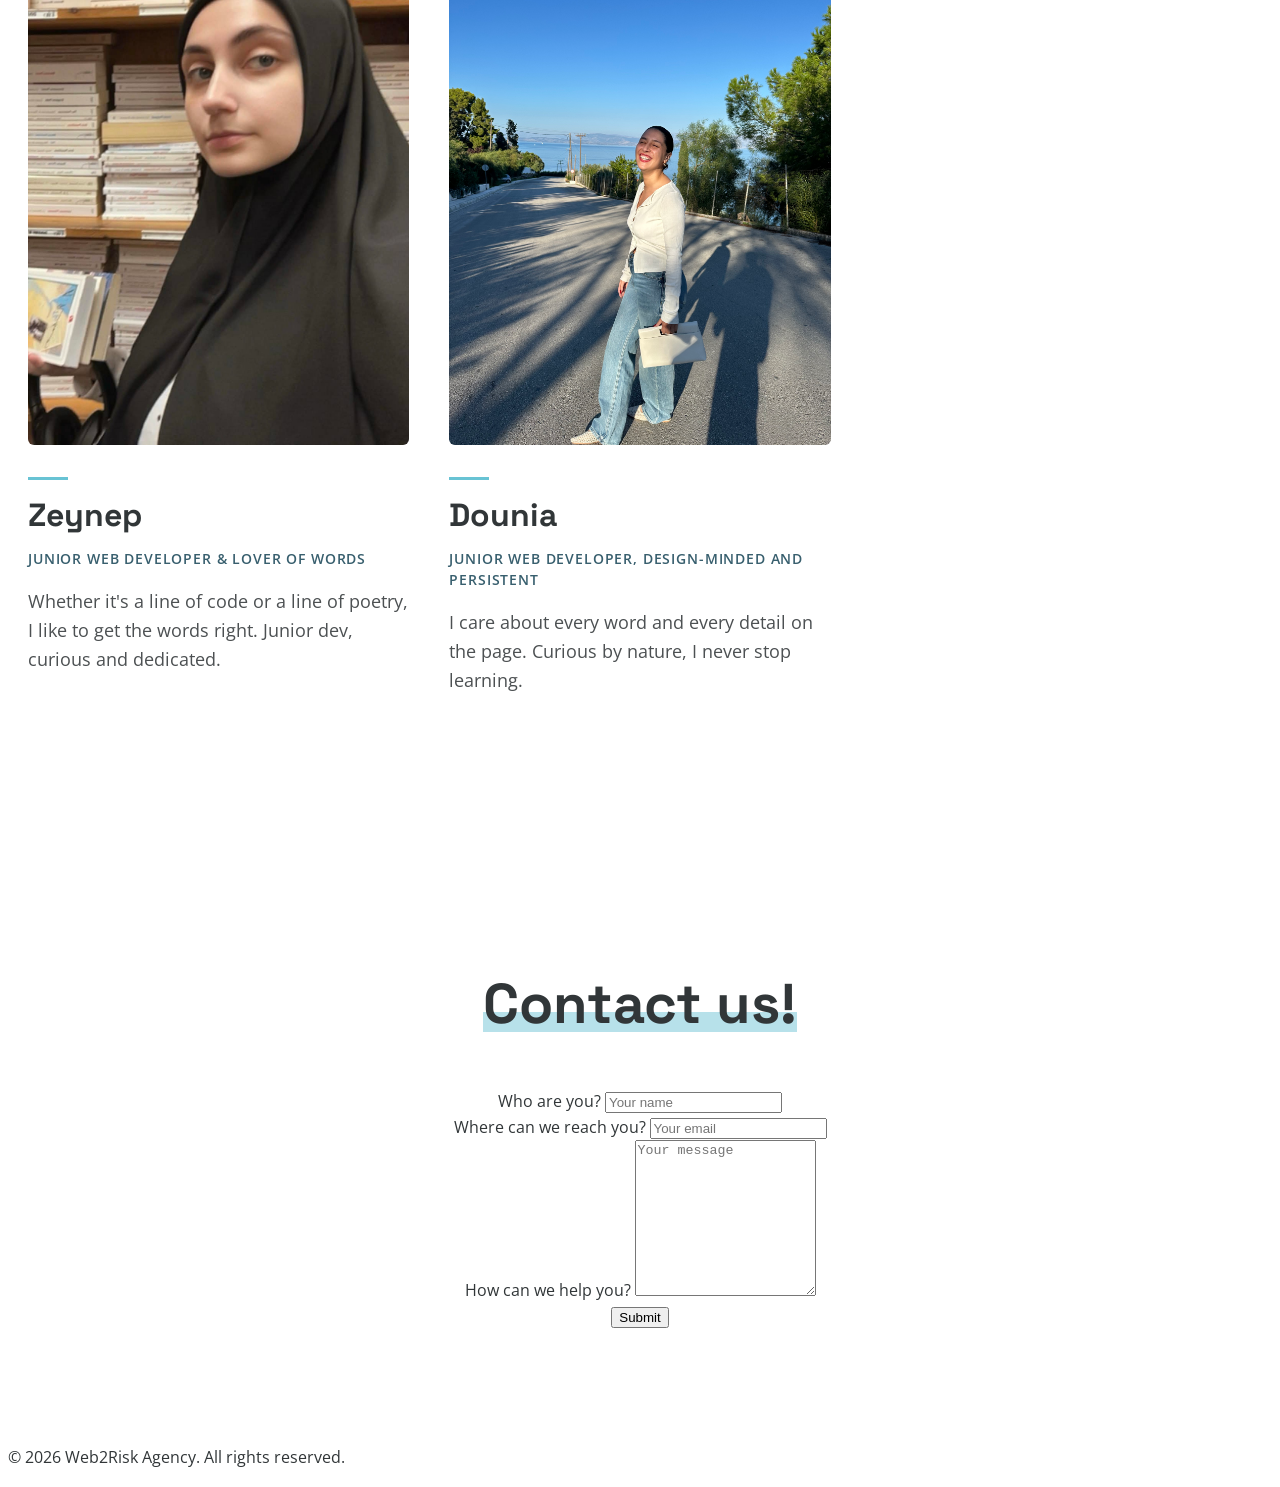
==== commit af3dc672: "add more details to the alt" ====
--- a/index.html
+++ b/index.html
@@ -6,13 +6,6 @@
 
     <title>Web2Risk Agency – Custom websites, web apps & SEO</title>
     <meta name="description" content="Web2Risk Agency designs custom websites and web applications, and boosts your online visibility with SEO. Turn your ideas into unique digital experiences.">
-
-    <meta property="og:title" content="TechDev - Custom websites, web apps & SEO">
-    <meta property="og:description" content="TechDev designs custom websites and web applications, and boosts your online visibility with SEO. Turn your ideas into unique digital experiences.">
-    <meta property="og:image" content="https://http-production-c087.up.railway.app/assets/img/logo/og-preview.jpg">
-    <meta property="og:image:alt" content="Logo TechDev, agence de création de sites web sur mesure">
-    <meta property="og:type" content="website">
-    <meta property="og:url" content="https://http-production-c087.up.railway.app/">
 
     <link rel="preconnect" href="https://fonts.googleapis.com">
     <link rel="preconnect" href="https://fonts.gstatic.com" crossorigin>
@@ -30,7 +23,7 @@
     <header>
       <nav class="container">
         <a href="#home" class="logo">
-          <img src="./assets/img/logo/Logo Devtech_smaller.png" alt="Logo Devtech" width="360" height="138">
+          <img src="./assets/img/logo/web-2-risk-web-agency-white.webp" alt="Web2Risk Agency" width="360" height="138">
         </a>
 
         <ul class="nav-links">
@@ -68,7 +61,7 @@
   
         <div class="service-cards">
           <div class="card">
-            <img src="./assets/img/services/websites.webp" alt="Website" width="1000" height="656" loading="lazy">
+            <img src="./assets/img/services/websites.webp" alt="image of a computer screen with multiples images on the screen" width="1000" height="656" loading="lazy">
   
             <div class="card-content">
               <h3>Custom Development</h3>
@@ -77,7 +70,7 @@
           </div>
   
           <div class="card">
-            <img src="./assets/img/services/applications.webp" alt="Applications" width="1000" height="664" loading="lazy">
+            <img src="./assets/img/services/applications.webp" alt="image of a desk with a pc, computer and tablet to show some of the devices we design for" width="1000" height="664" loading="lazy">
             
             <div class="card-content">
               <h3>Web Applications</h3>
@@ -86,7 +79,7 @@
           </div>
   
           <div class="card">
-            <img src="./assets/img/services/seo.webp" alt="SEO" width="1000" height="668" loading="lazy">
+            <img src="./assets/img/services/seo.webp" alt="image of a tablet with google open on it to represent the search engine Optimization" width="1000" height="668" loading="lazy">
   
             <div class="card-content">
               <h3>SEO Optimization</h3>
@@ -103,7 +96,7 @@
 
         <div class="team-cards">
           <div class="card">
-            <img src="./assets/img/equipe/maite.webp" alt="photo membre équipe Maïté" width="1000" height="1500" loading="lazy">
+            <img src="./assets/img/equipe/maite.webp" alt="portrait of team lead maite, showing a close-up of her face with a funny filter on" width="1000" height="1500" loading="lazy">
   
             <div class="card-content">
               <h3>Maïté</h3>
@@ -113,7 +106,7 @@
           </div>
   
           <div class="card">
-            <img src="./assets/img/equipe/dion.webp" alt="Portrait of Dion" width="1000" height="1500" loading="lazy">
+            <img src="./assets/img/equipe/dion.webp" alt="Portrait of team member Dion wearing a white shirt" width="1000" height="1500" loading="lazy">
   
             <div class="card-content">
               <h3>Dion</h3>
@@ -123,7 +116,7 @@
           </div>
   
           <div class="card">
-            <img src="./assets/img/equipe/Untitled.webp" alt="Sofia" width="1000" height="1500" loading="lazy">
+            <img src="./assets/img/equipe/Untitled.webp" alt="portrait of team member chase with his flat pc" width="1000" height="1500" loading="lazy">
   
             <div class="card-content">
               <h3>Chase</h3>
@@ -133,7 +126,7 @@
           </div>
 
             <div class="card">
-            <img src="./assets/img/equipe/zeynep.jpg" alt="Photo de Zeynep" width="1000" height="1500" loading="lazy">
+            <img src="./assets/img/equipe/zeynep.jpg" alt="portrait of team member Zeynep in a library, wearing her black hijab" width="1000" height="1500" loading="lazy">
   
               <div class="card-content">
                 <h3>Zeynep</h3>
@@ -142,7 +135,7 @@
               </div>
               </div>
               <div class="card">
-            <img src="./assets/img/equipe/Dounia.jpeg" alt="Photo de Dounia" width="1000" height="1500" loading="lazy">
+            <img src="./assets/img/equipe/Dounia.jpeg" alt="fullbody portrait of team member Dounia,in the street, smiling widely" width="1000" height="1500" loading="lazy">
               <div class="card-content">
                 <h3>Dounia</h3>
                 <p class="card-intro">Junior Web Developer, design-minded and persistent</p>
@@ -160,17 +153,17 @@
         <form id="contact-form" action="mail.php" method="POST">
           <div class="form-group">
             <label for="name">Who are you?</label>
-            <input type="text" id="name" name="name" placeholder="Your name" maxlength="100" autocomplete="name" required>
+            <input type="text" id="name" name="name" placeholder="Your name" required>
           </div>
           
           <div class="form-group">
             <label for="email">Where can we reach you?</label>
-            <input type="email" id="email" name="email" placeholder="Your email" autocomplete="email" required>
+            <input type="email" id="email" name="email" placeholder="Your email" required>
           </div>
   
           <div class="form-group">
             <label for="message">How can we help you?</label>
-            <textarea id="message" name="message" placeholder="Your message" rows="10" maxlength="5000" required></textarea>
+            <textarea id="message" name="message" placeholder="Your message" rows="10" required></textarea>
           </div>
           
           <button id="form-trigger" type="submit">Submit</button>
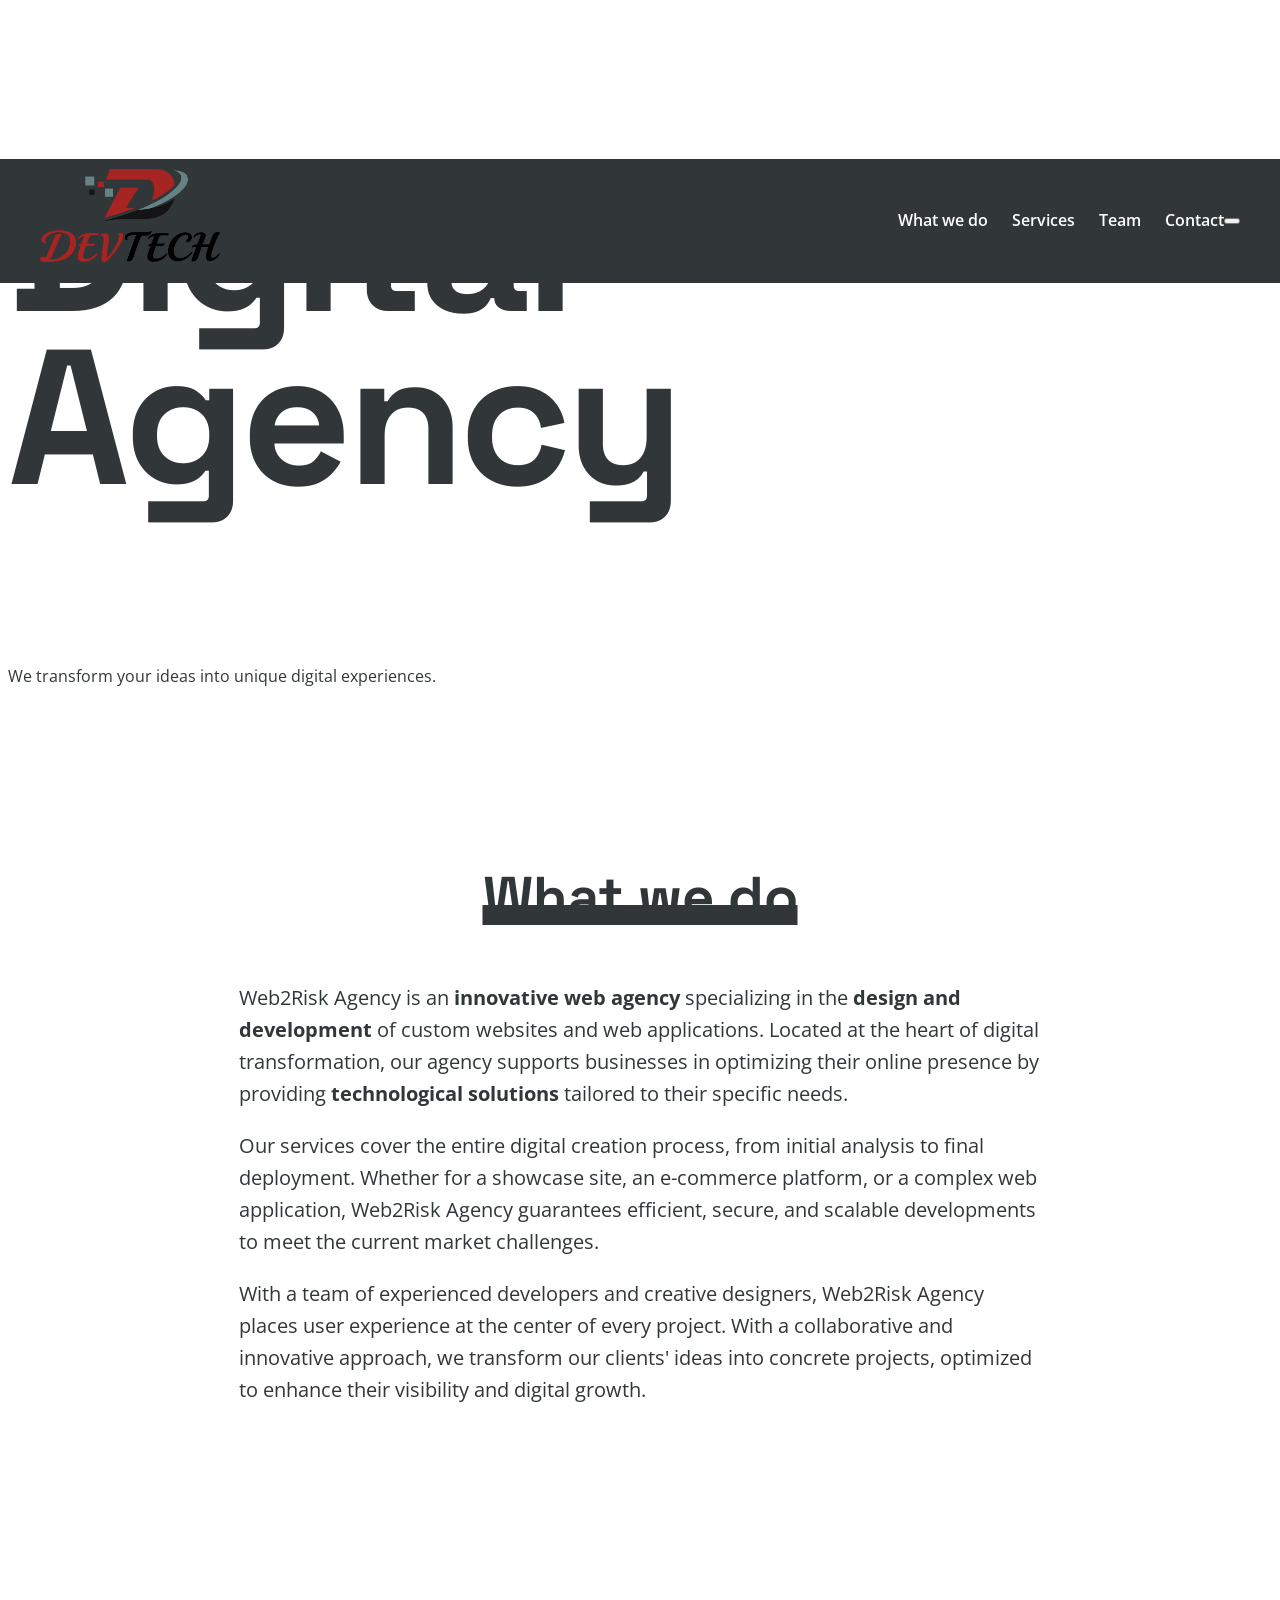
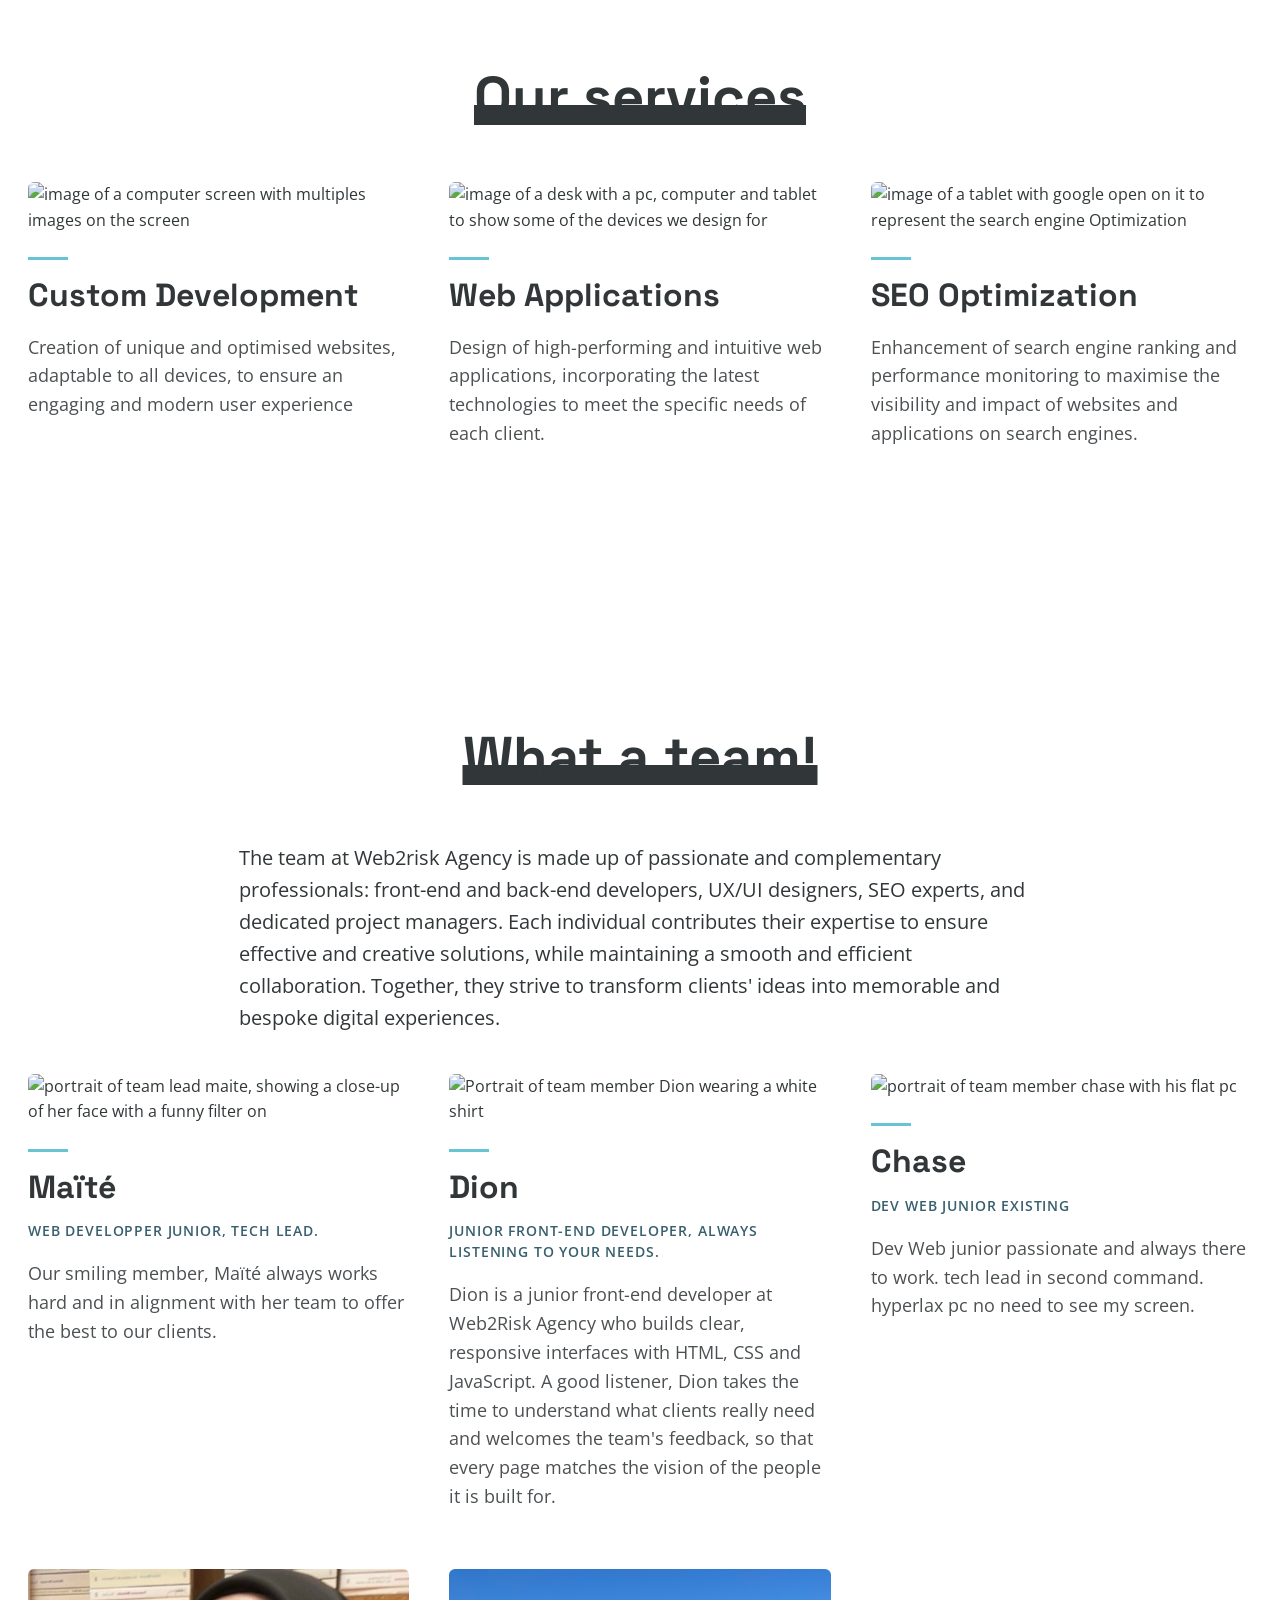
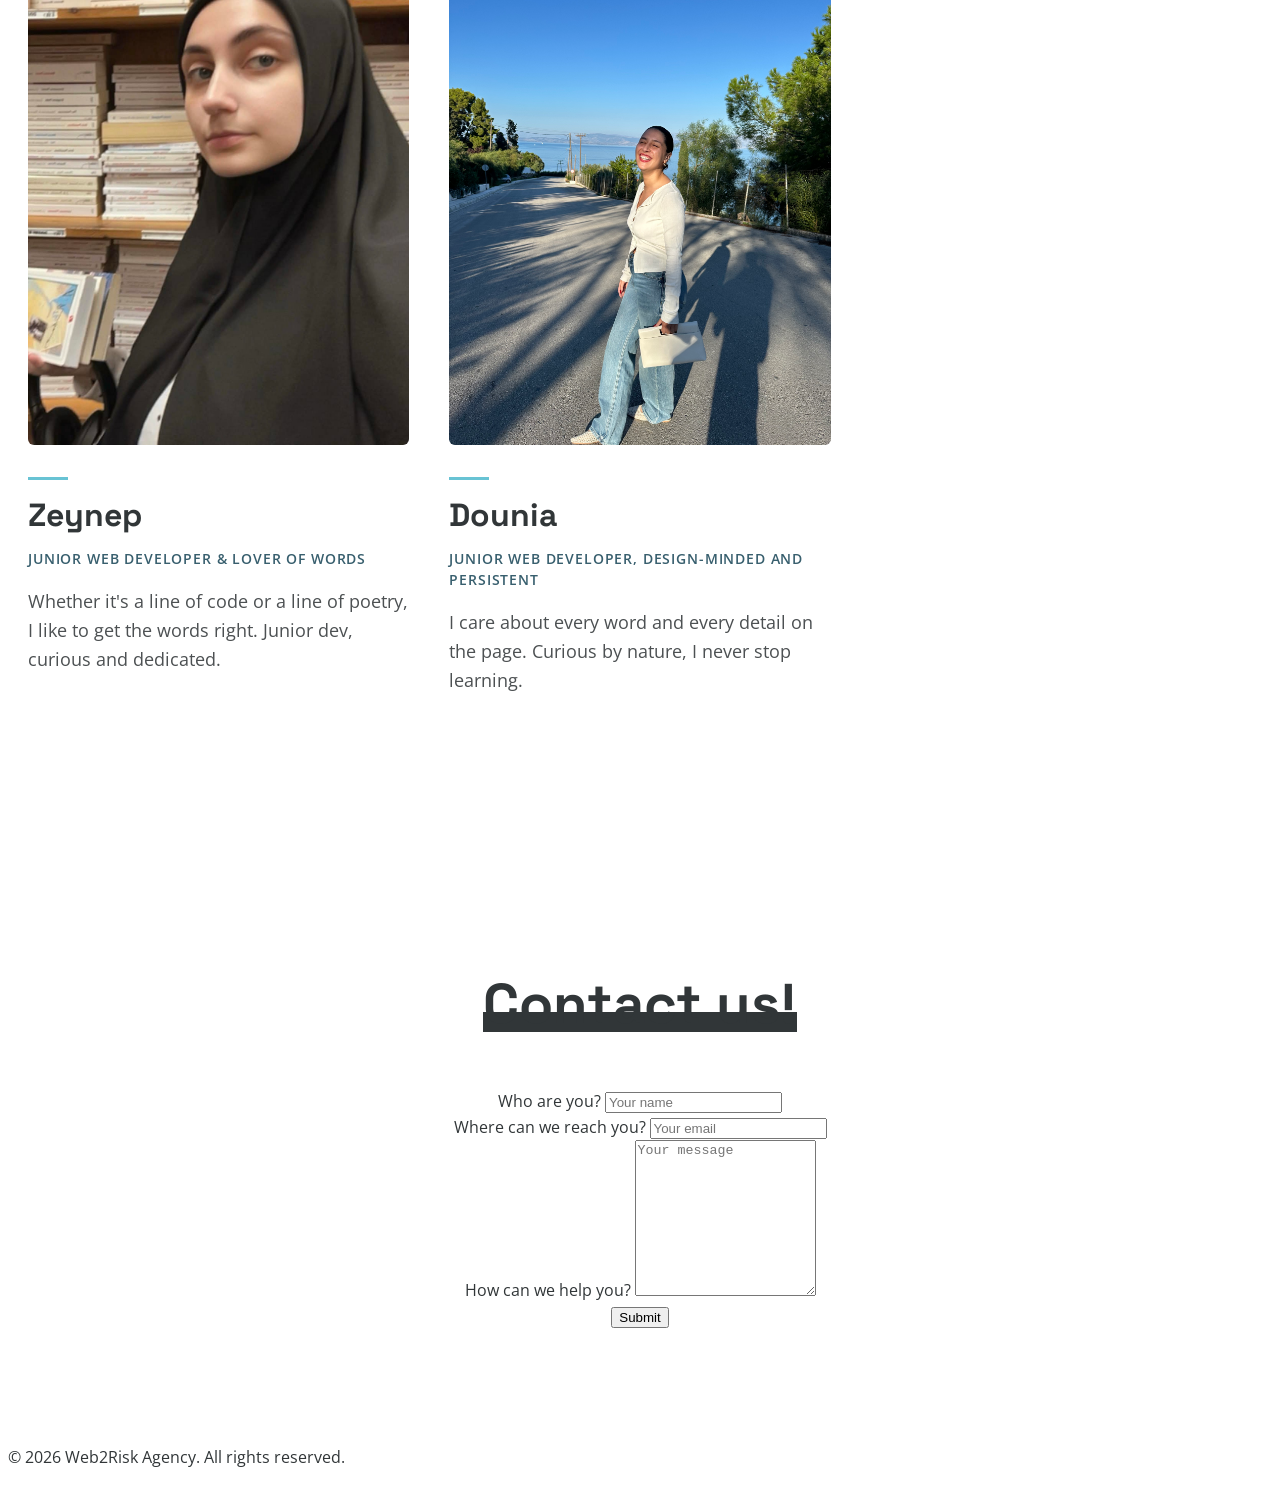
==== commit 9d8738a5: "Merge pull request #13 from efp-be/feature/better_alt_images add better alt to the images" ====
--- a/index.html
+++ b/index.html
@@ -6,6 +6,13 @@
 
     <title>Web2Risk Agency – Custom websites, web apps & SEO</title>
     <meta name="description" content="Web2Risk Agency designs custom websites and web applications, and boosts your online visibility with SEO. Turn your ideas into unique digital experiences.">
+
+    <meta property="og:title" content="TechDev - Custom websites, web apps & SEO">
+    <meta property="og:description" content="TechDev designs custom websites and web applications, and boosts your online visibility with SEO. Turn your ideas into unique digital experiences.">
+    <meta property="og:image" content="https://http-production-c087.up.railway.app/assets/img/logo/og-preview.jpg">
+    <meta property="og:image:alt" content="Logo TechDev, agence de création de sites web sur mesure">
+    <meta property="og:type" content="website">
+    <meta property="og:url" content="https://http-production-c087.up.railway.app/">
 
     <link rel="preconnect" href="https://fonts.googleapis.com">
     <link rel="preconnect" href="https://fonts.gstatic.com" crossorigin>
@@ -23,7 +30,7 @@
     <header>
       <nav class="container">
         <a href="#home" class="logo">
-          <img src="./assets/img/logo/web-2-risk-web-agency-white.webp" alt="Web2Risk Agency" width="360" height="138">
+          <img src="./assets/img/logo/Logo Devtech_smaller.png" alt="Logo Devtech" width="360" height="138">
         </a>
 
         <ul class="nav-links">
@@ -153,17 +160,17 @@
         <form id="contact-form" action="mail.php" method="POST">
           <div class="form-group">
             <label for="name">Who are you?</label>
-            <input type="text" id="name" name="name" placeholder="Your name" required>
+            <input type="text" id="name" name="name" placeholder="Your name" maxlength="100" autocomplete="name" required>
           </div>
           
           <div class="form-group">
             <label for="email">Where can we reach you?</label>
-            <input type="email" id="email" name="email" placeholder="Your email" required>
+            <input type="email" id="email" name="email" placeholder="Your email" autocomplete="email" required>
           </div>
   
           <div class="form-group">
             <label for="message">How can we help you?</label>
-            <textarea id="message" name="message" placeholder="Your message" rows="10" required></textarea>
+            <textarea id="message" name="message" placeholder="Your message" rows="10" maxlength="5000" required></textarea>
           </div>
           
           <button id="form-trigger" type="submit">Submit</button>
--- a/assets/css/base.css
+++ b/assets/css/base.css
@@ -65,7 +65,7 @@
   font-weight: 700;
   margin-bottom: var(--space-block);
   text-decoration: underline;
-  text-decoration-color: color-mix(in oklab, var(--sky-blue), white 50%);
+  text-decoration-color: color-mix(in oklap, var(--sky-blue), white 50%);
   text-decoration-thickness: 0.35em;
   text-underline-offset: -0.2em;
   text-decoration-skip-ink: none;
--- a/assets/css/header.css
+++ b/assets/css/header.css
@@ -2,7 +2,8 @@
   background: var(--onyx);
   padding: 10px var(--gutter);
   position: fixed;
-  width: calc(100% - 2 * var(--gutter));
+  left: 0;
+  right: 0;
   z-index: 1000;
 }
 
--- a/assets/css/cards.css
+++ b/assets/css/cards.css
@@ -28,19 +28,19 @@
 }
 
 .card-content {
-  padding-top: var(--space-lg);
+  padding-top: 24px;
 
   &::before {
     content: "";
     display: block;
     width: 40px;
     height: 3px;
-    margin-bottom: var(--space-md);
+    margin-bottom: 16px;
     background: var(--sky-blue);
   }
 
   p.card-intro {
-    margin-bottom: var(--space-sm);
+    margin-bottom: 12px;
     font-size: 0.875rem;
     font-weight: 600;
     text-transform: uppercase;
@@ -56,12 +56,12 @@
 }
 
 .card h3 {
-  margin: 0 0 var(--space-xs) 0;
+  margin: 0 0 8px 0;
   font-weight: 700;
   line-height: 1.2;
 }
 
-/* Responsive : une seule colonne, aussi large que le formulaire, au lieu de 2 cartes + 1 orpheline */
+/* Responsive: one column, as wide as the form, instead of 2 cards + 1 orphan */
 @media (max-width: 900px) {
   .service-cards, .team-cards {
     grid-template-columns: 1fr;
@@ -69,11 +69,3 @@
     margin: 0 auto;
   }
 }
-
-@media (prefers-reduced-motion: reduce){
-  .card img,
-  .card:hover img {
-    transition: none;
-    transform: none;
-  }
-}
